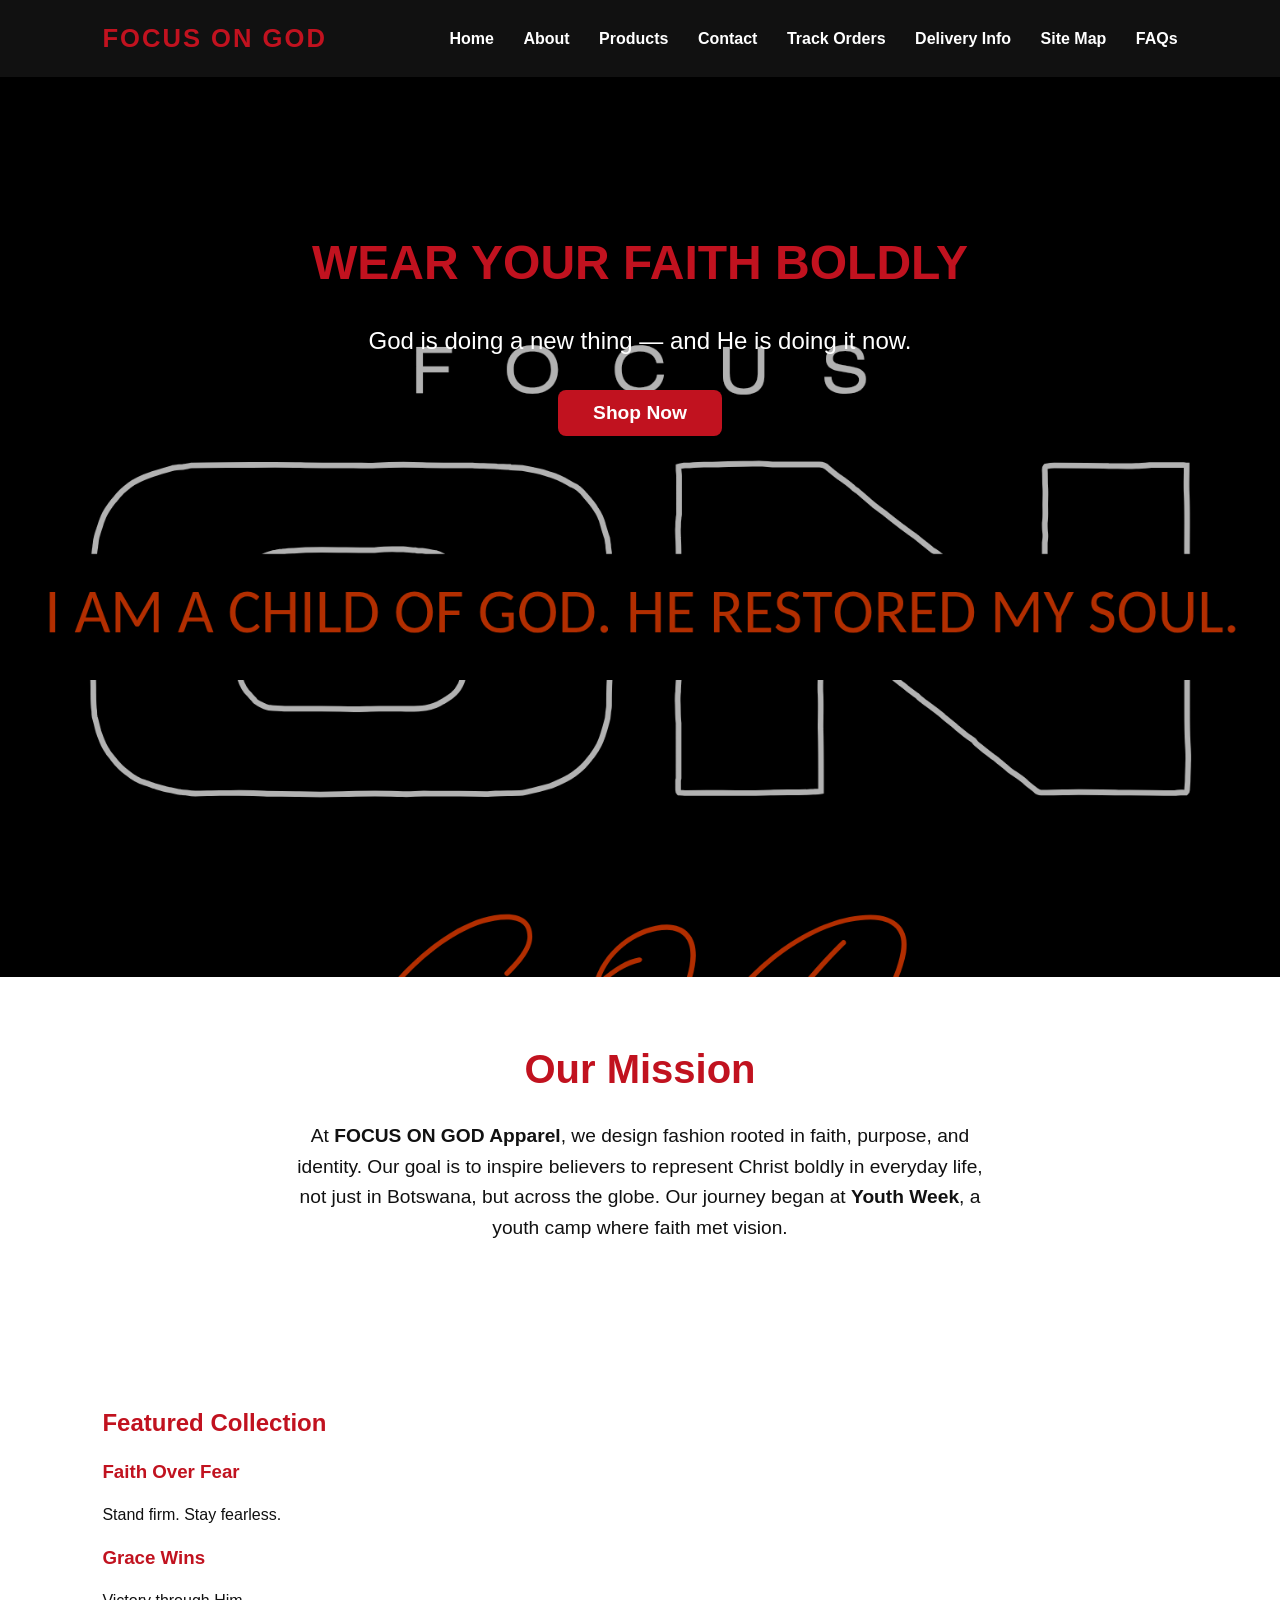
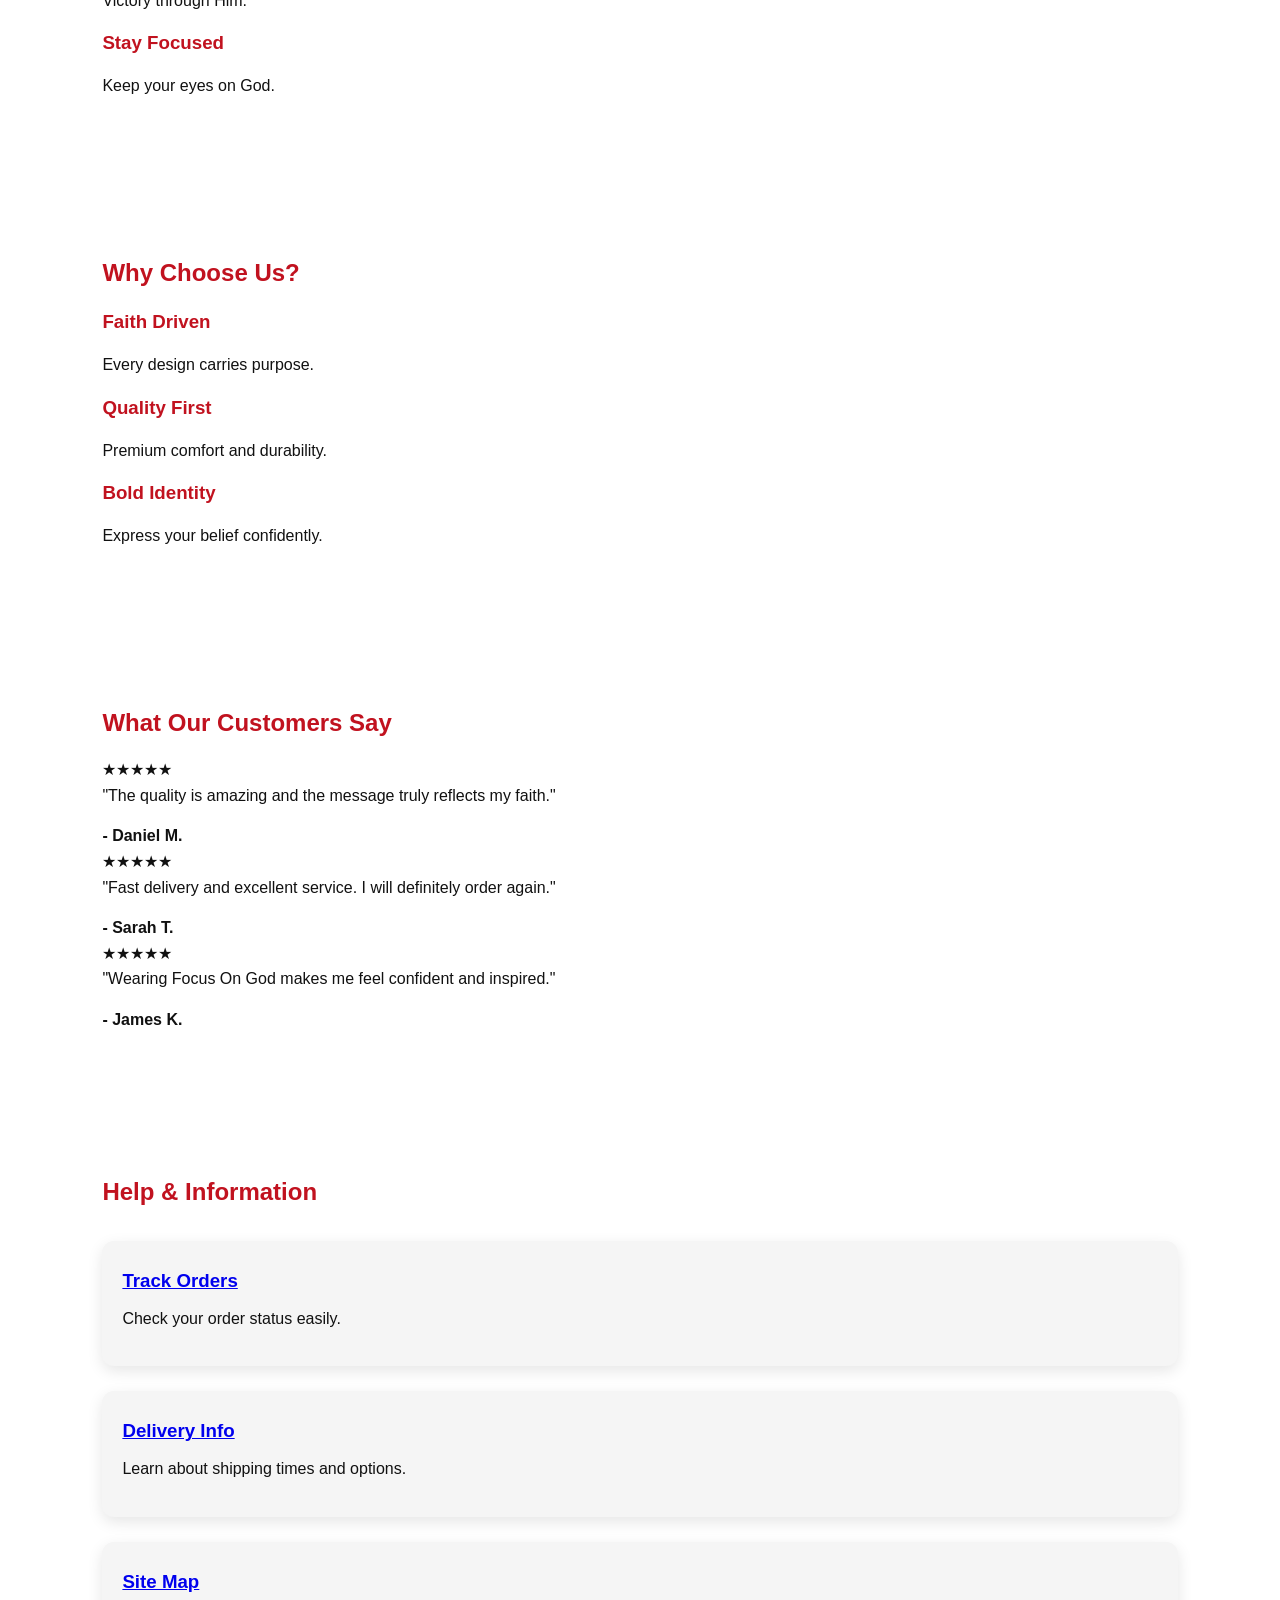
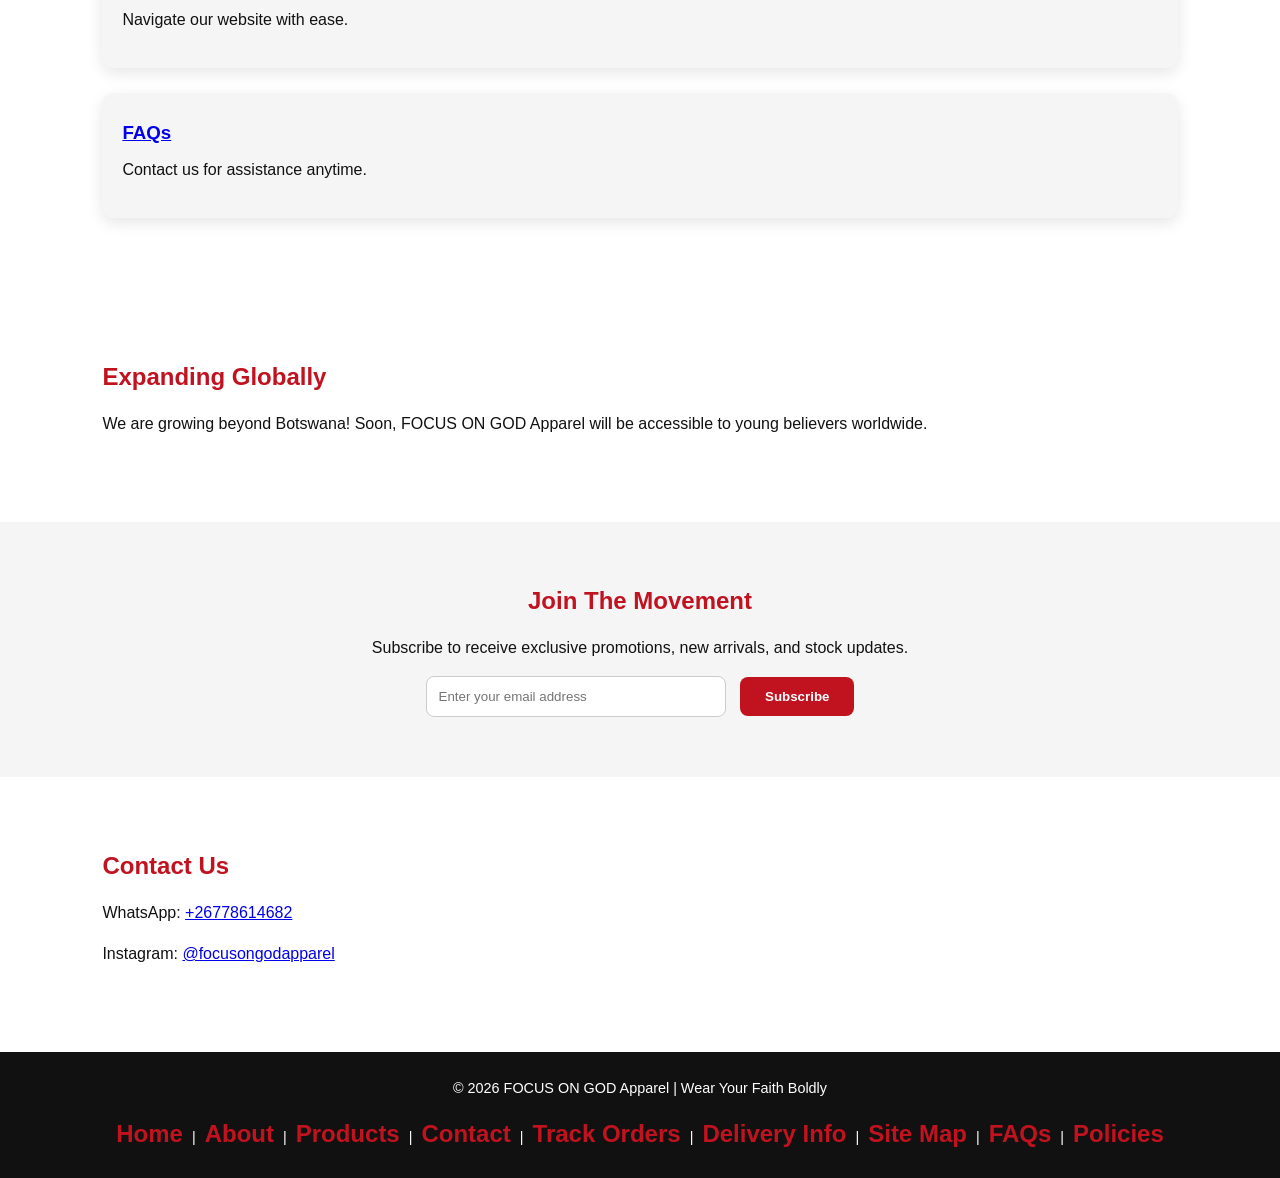
==== index.html @ 9bb6617e "Update index.html" ====
<!DOCTYPE html>
<html lang="en">
<head>
    <meta charset="UTF-8">
    <title>FOCUS ON GOD Apparel</title>
    <meta name="viewport" content="width=device-width, initial-scale=1.0">

    <!-- Google Font -->
    <link href="https://fonts.googleapis.com/css2?family=Poppins:wght@300;400;600;800&display=swap" rel="stylesheet">

    <!-- Link to your external CSS -->
    <link rel="stylesheet" href="style.css">
</head>

<body>

<!-- NAVIGATION -->
<nav class="navbar">
    <div class="nav-container">
        <a href="#hero" class="nav-logo">FOCUS ON GOD</a>
        <div class="nav-links">
            <a href="#hero">Home</a>
            <a href="#about">About</a>
            <a href="products.html">Products</a>
            <a href="#contact">Contact</a>
            <a href="track-orders.html">Track Orders</a>
            <a href="delivery-info.html">Delivery Info</a>
            <a href="site-map.html">Site Map</a>
            <a href="faqs.html">FAQs</a>
        </div>
    </div>
</nav>

<!-- HERO -->
<section id="hero" class="hero">
    <div class="hero-content">
        <h1>WEAR YOUR FAITH BOLDLY</h1>
        <p>God is doing a new thing — and He is doing it now.</p>
        <button class="hero-btn" onclick="document.getElementById('featured').scrollIntoView({behavior:'smooth'})">
            Shop Now
        </button>
    </div>
</section>

<!-- ABOUT / MISSION -->
<section id="about" class="mission">
    <h2>Our Mission</h2>
    <p>
        At <strong>FOCUS ON GOD Apparel</strong>, we design fashion rooted in faith, purpose, and identity. 
        Our goal is to inspire believers to represent Christ boldly in everyday life, not just in Botswana, 
        but across the globe. Our journey began at <strong>Youth Week</strong>, a youth camp where faith met vision.
    </p>
</section>

<!-- FEATURED COLLECTION -->
<section id="featured" class="featured">
    <h2>Featured Collection</h2>
    <div class="featured-container">
        <div class="featured-card">
            <h3>Faith Over Fear</h3>
            <p>Stand firm. Stay fearless.</p>
        </div>
        <div class="featured-card">
            <h3>Grace Wins</h3>
            <p>Victory through Him.</p>
        </div>
        <div class="featured-card">
            <h3>Stay Focused</h3>
            <p>Keep your eyes on God.</p>
        </div>
    </div>
</section>

<!-- WHY CHOOSE US -->
<section class="why">
    <h2>Why Choose Us?</h2>
    <div class="why-container">
        <div class="why-card">
            <h3>Faith Driven</h3>
            <p>Every design carries purpose.</p>
        </div>
        <div class="why-card">
            <h3>Quality First</h3>
            <p>Premium comfort and durability.</p>
        </div>
        <div class="why-card">
            <h3>Bold Identity</h3>
            <p>Express your belief confidently.</p>
        </div>
    </div>
</section>

<!-- CUSTOMER REVIEWS -->
<section class="reviews">
    <h2>What Our Customers Say</h2>

    <div class="reviews-container">
        <div class="review-card">
            <div class="stars">★★★★★</div>
            <p>"The quality is amazing and the message truly reflects my faith."</p>
            <h4>- Daniel M.</h4>
        </div>

        <div class="review-card">
            <div class="stars">★★★★★</div>
            <p>"Fast delivery and excellent service. I will definitely order again."</p>
            <h4>- Sarah T.</h4>
        </div>

        <div class="review-card">
            <div class="stars">★★★★★</div>
            <p>"Wearing Focus On God makes me feel confident and inspired."</p>
            <h4>- James K.</h4>
        </div>
    </div>
</section>

<!-- HELP & INFORMATION -->
<section id="help" class="help-info">
    <h2>Help & Information</h2>
    <div class="help-container">
        <div class="help-card">
            <h3><a href="track-orders.html">Track Orders</a></h3>
            <p>Check your order status easily.</p>
        </div>
        <div class="help-card">
            <h3><a href="delivery-info.html">Delivery Info</a></h3>
            <p>Learn about shipping times and options.</p>
        </div>
        <div class="help-card">
            <h3><a href="site-map.html">Site Map</a></h3>
            <p>Navigate our website with ease.</p>
        </div>
        <div class="help-card">
            <h3><a href="faqs.html">FAQs</a></h3>
            <p>Contact us for assistance anytime.</p>
        </div>
    </div>
</section>

<!-- OTHER COUNTRIES -->
<section id="other-countries" class="other-countries">
    <h2>Expanding Globally</h2>
    <p>
        We are growing beyond Botswana! Soon, FOCUS ON GOD Apparel will be accessible to young believers worldwide.
    </p>
</section>

<!-- NEWSLETTER -->
<section class="newsletter">
    <h2>Join The Movement</h2>
    <p>Subscribe to receive exclusive promotions, new arrivals, and stock updates.</p>
    
    <form class="newsletter-form">
        <input type="email" placeholder="Enter your email address" required>
        <button type="submit">Subscribe</button>
    </form>
</section>

<!-- CONTACT -->
<section id="contact" class="contact">
    <h2>Contact Us</h2>
    <p>
        WhatsApp:
        <a href="https://wa.me/26778614682" target="_blank">
            +26778614682
        </a>
    </p>

    <p>
        Instagram:
        <a href="https://www.instagram.com/focusongodapparel" target="_blank">
            @focusongodapparel
        </a>
    </p>
</section>

<!-- FOOTER -->
<footer class="footer">
    <p>© 2026 FOCUS ON GOD Apparel | Wear Your Faith Boldly</p>
    <div class="footer-links">
        <a href="#hero">Home</a> |
        <a href="#about">About</a> |
        <a href="products.html">Products</a> |
        <a href="#contact">Contact</a> |
        <a href="track-orders.html">Track Orders</a> |
        <a href="delivery-info.html">Delivery Info</a> |
        <a href="site-map.html">Site Map</a> |
        <a href="faqs.html">FAQs</a> |
        <a href="policies.html">Policies</a>
    </div>
</footer>

</body>
</html>
---- style.css ----
/* =========================
   Root / Brand Colors
========================= */
:root {
    --primary-red: #c1121f;
    --primary-black: #111111;
    --primary-white: #ffffff;
    --light-gray: #f5f5f5;
}

/* =========================
   General Styles
========================= */
* {
    margin: 0;
    padding: 0;
    box-sizing: border-box;
    font-family: 'Arial', sans-serif;
}

html {
    scroll-behavior: smooth;
}

body {
    background-color: var(--primary-white);
    color: var(--primary-black);
    line-height: 1.6;
}

section {
    padding: 70px 8%;
}

h1, h2, h3 {
    color: var(--primary-red);
    margin-bottom: 15px;
}

p {
    margin-bottom: 15px;
}

/* =========================
   Navbar
========================= */
.navbar {
    position: sticky;
    top: 0;
    width: 100%;
    background-color: var(--primary-black);
    padding: 18px 8%;
    z-index: 100;
    box-shadow: 0 3px 10px rgba(0,0,0,0.2);
}

.nav-container {
    display: flex;
    justify-content: space-between;
    align-items: center;
    max-width: 1200px;
    margin: 0 auto;
}

.nav-logo {
    font-size: 1.6rem;
    font-weight: bold;
    color: var(--primary-red);
    text-decoration: none;
    letter-spacing: 2px;
}

.nav-links a {
    color: var(--primary-white);
    font-weight: bold;
    margin-left: 25px;
    text-decoration: none;
    transition: 0.3s ease;
}

.nav-links a:hover {
    color: var(--primary-red);
}

/* =========================
   Hero Section
========================= */
.hero {
    position: relative;
    height: 100vh;
    background-image: url("focusongod-logo.png");
    background-size: cover;
    background-position: center;
    background-repeat: no-repeat;
    display: flex;
    justify-content: center;
    align-items: flex-start;
    text-align: center;
    color: var(--primary-white);
    padding-top: 10%;
    overflow: hidden;
}

.hero::after {
    content: "";
    position: absolute;
    inset: 0;
    background: rgba(0,0,0,0.3);
}

.hero-content {
    position: relative;
    z-index: 1;
    max-width: 800px;
    padding: 20px;
}

.hero h1 {
    font-size: 3rem;
    margin-bottom: 20px;
    font-weight: bold;
}

.hero p {
    font-size: 1.5rem;
    margin-bottom: 30px;
}

.hero-btn {
    font-size: 1.2rem;
    padding: 12px 35px;
    background-color: var(--primary-red);
    color: var(--primary-white);
    font-weight: bold;
    border: none;
    border-radius: 8px;
    cursor: pointer;
    transition: all 0.3s ease;
}

.hero-btn:hover {
    background-color: var(--primary-black);
    color: var(--primary-white);
    box-shadow: 0 8px 20px rgba(0,0,0,0.3);
    transform: translateY(-3px);
}

/* =========================
   Page Headers
========================= */
.page-header {
    background-color: var(--primary-white);
    text-align: center;
    padding: 80px 20px 40px 20px;
    border-bottom: 1px solid #eee;
    position: relative;
}

.page-header h1 {
    font-size: 2.8rem;
    font-weight: bold;
}

.page-header p {
    font-size: 1.2rem;
    color: var(--primary-black);
    max-width: 800px;
    margin: 0 auto;
    line-height: 1.6;
}

.page-header::after {
    content: "Premium Christian Brand";
    display: inline-block;
    margin-top: 10px;
    font-size: 0.9rem;
    font-weight: bold;
    color: var(--primary-red);
    letter-spacing: 1px;
}

/* =========================
   Mission / About
========================= */
.mission {
    background-color: var(--primary-white);
    padding: 60px 20px;
    text-align: center;
}

.mission h2 {
    font-size: 2.5rem;
    margin-bottom: 20px;
    font-weight: bold;
}

.mission p {
    font-size: 1.2rem;
    max-width: 700px;
    margin: 0 auto 30px auto;
    line-height: 1.6;
}

/* =========================
   Founder Section
========================= */
.founder-section {
    background-color: var(--primary-white);
    padding: 60px 20px;
    text-align: center;
    border-top: 1px solid #eee;
    border-bottom: 1px solid #eee;
}

.founder-section h2 {
    font-size: 2.5rem;
    margin-bottom: 20px;
    font-weight: bold;
}

.founder-section p {
    font-size: 1.2rem;
    max-width: 800px;
    margin: 0 auto 20px auto;
    line-height: 1.6;
}

.founder-section .highlight {
    font-weight: bold;
    color: var(--primary-red);
}

/* =========================
   Carousel / Products
========================= */
.carousel-container {
    position: relative;
    overflow: hidden;
    max-width: 100%;
    margin: 40px auto;
}

.carousel-track {
    display: flex;
    transition: transform 0.5s ease-in-out;
    scroll-snap-type: x mandatory;
}

.carousel-item {
    flex: 0 0 100%;
    display: flex;
    flex-direction: column;
    align-items: center;
    justify-content: center;
    padding: 20px;
    scroll-snap-align: center;
    box-sizing: border-box;
}

.carousel-item img {
    width: 60%;
    border-radius: 12px;
    margin-bottom: 15px;
}

.carousel-item h3 {
    font-weight: bold;
    font-size: 1.5rem;
    margin-bottom: 10px;
    text-align: center;
}

.carousel-item p {
    font-size: 1rem;
    text-align: center;
    margin-bottom: 10px;
}

.carousel-item .price {
    display: inline-block;
    background-color: var(--primary-red);
    color: var(--primary-white);
    padding: 8px 16px;
    font-weight: bold;
    border-radius: 5px;
    margin-bottom: 10px;
}

.carousel-item .buy-btn {
    display: inline-block;
    background-color: var(--primary-red);
    color: var(--primary-white);
    font-weight: bold;
    padding: 10px 25px;
    border-radius: 8px;
    margin-top: 10px;
    cursor: pointer;
    transition: all 0.3s ease;
}

.carousel-item .buy-btn:hover {
    background-color: var(--primary-black);
    box-shadow: 0 8px 20px rgba(0,0,0,0.3);
    transform: translateY(-3px);
}

.carousel-btn {
    position: absolute;
    top: 50%;
    transform: translateY(-50%);
    background-color: var(--primary-red);
    border: none;
    color: var(--primary-white);
    font-size: 2rem;
    padding: 10px 15px;
    border-radius: 50%;
    cursor: pointer;
    z-index: 10;
    transition: all 0.3s ease;
}

.carousel-btn:hover {
    background-color: var(--primary-black);
}

.carousel-btn.prev {
    left: 10px;
}

.carousel-btn.next {
    right: 10px;
}

/* =========================
   Contact / Help Pages
========================= */
.track-order-section,
.help-info-section,
.delivery-info-section,
.sitemap-section,
.faq-section {
    text-align: center;
    padding: 60px 20px;
    max-width: 800px;
    margin: 0 auto;
}

.track-order-form,
.help-form {
    max-width: 400px;
    margin: 30px auto;
    display: flex;
    flex-direction: column;
    gap: 15px;
}

.track-order-form input,
.help-form input,
.help-form textarea {
    width: 100%;
    padding: 12px;
    border-radius: 8px;
    border: 1px solid #ccc;
    font-size: 1rem;
}

.track-order-form button,
.help-form button {
    width: 100%;
    padding: 12px;
    border: none;
    border-radius: 8px;
    background-color: var(--primary-red);
    color: var(--primary-white);
    font-weight: bold;
    cursor: pointer;
    font-size: 1rem;
    transition: all 0.3s ease;
}

.track-order-form button:hover,
.help-form button:hover {
    background-color: var(--primary-black);
}

/* Help / FAQ Cards */
.help-container,
.delivery-container,
.sitemap-container,
.faq-container {
    display: flex;
    flex-direction: column;
    gap: 25px;
    margin-top: 30px;
}

.help-card,
.delivery-card,
.sitemap-card,
.faq-card {
    background-color: var(--light-gray);
    padding: 25px 20px;
    border-radius: 12px;
    box-shadow: 0 5px 15px rgba(0,0,0,0.1);
}

.help-card h3,
.delivery-card h3,
.sitemap-card h3,
.faq-card h3 {
    margin-bottom: 10px;
}

.help-card p,
.delivery-card p,
.sitemap-card p,
.faq-card p {
    margin-bottom: 10px;
    text-align: left;
}

/* =========================
   Newsletter / Footer
========================= */
.newsletter {
    text-align: center;
    padding: 60px 20px;
    background-color: var(--light-gray);
}

.newsletter input {
    padding: 12px;
    width: 300px;
    max-width: 90%;
    margin-right: 10px;
    border-radius: 8px;
    border: 1px solid #ccc;
}

.newsletter button {
    padding: 12px 25px;
    background-color: var(--primary-red);
    color: var(--primary-white);
    border: none;
    border-radius: 8px;
    font-weight: bold;
    cursor: pointer;
    transition: 0.3s ease;
}

.newsletter button:hover {
    background-color: var(--primary-black);
}

footer {
    background-color: var(--primary-black);
    color: var(--primary-white);
    padding: 25px 20px;
    text-align: center;
    font-size: 0.9rem;
}

footer a {
    color: var(--primary-red);
    font-weight: bold;
    text-decoration: none;
    margin: 0 5px;
    font-size: 1.5rem;
    display: inline-block;
    transition: color 0.3s;
}

footer a:hover {
    color: var(--primary-white);
}

/* =========================
   Responsive
========================= */
@media (max-width: 768px) {
    .hero h1 { font-size: 2rem; }
    .hero p { font-size: 1.2rem; }
    .hero-btn { font-size: 1rem; padding: 10px 25px; }
    
    .nav-container { flex-direction: column; }
    .nav-links a { margin: 10px 0 0 0; }

    .carousel-item img { width: 80%; }
    .contact-cards { flex-direction: column; align-items: center; }
}

@media (max-width: 480px) {
    .hero h1 { font-size: 1.5rem; }
    .hero p { font-size: 1rem; }
    .page-header h1 { font-size: 1.8rem; }
    .page-header p { font-size: 1rem; }
    .carousel-item img { width: 90%; }
    .carousel-item h3 { font-size: 1.2rem; }
   }
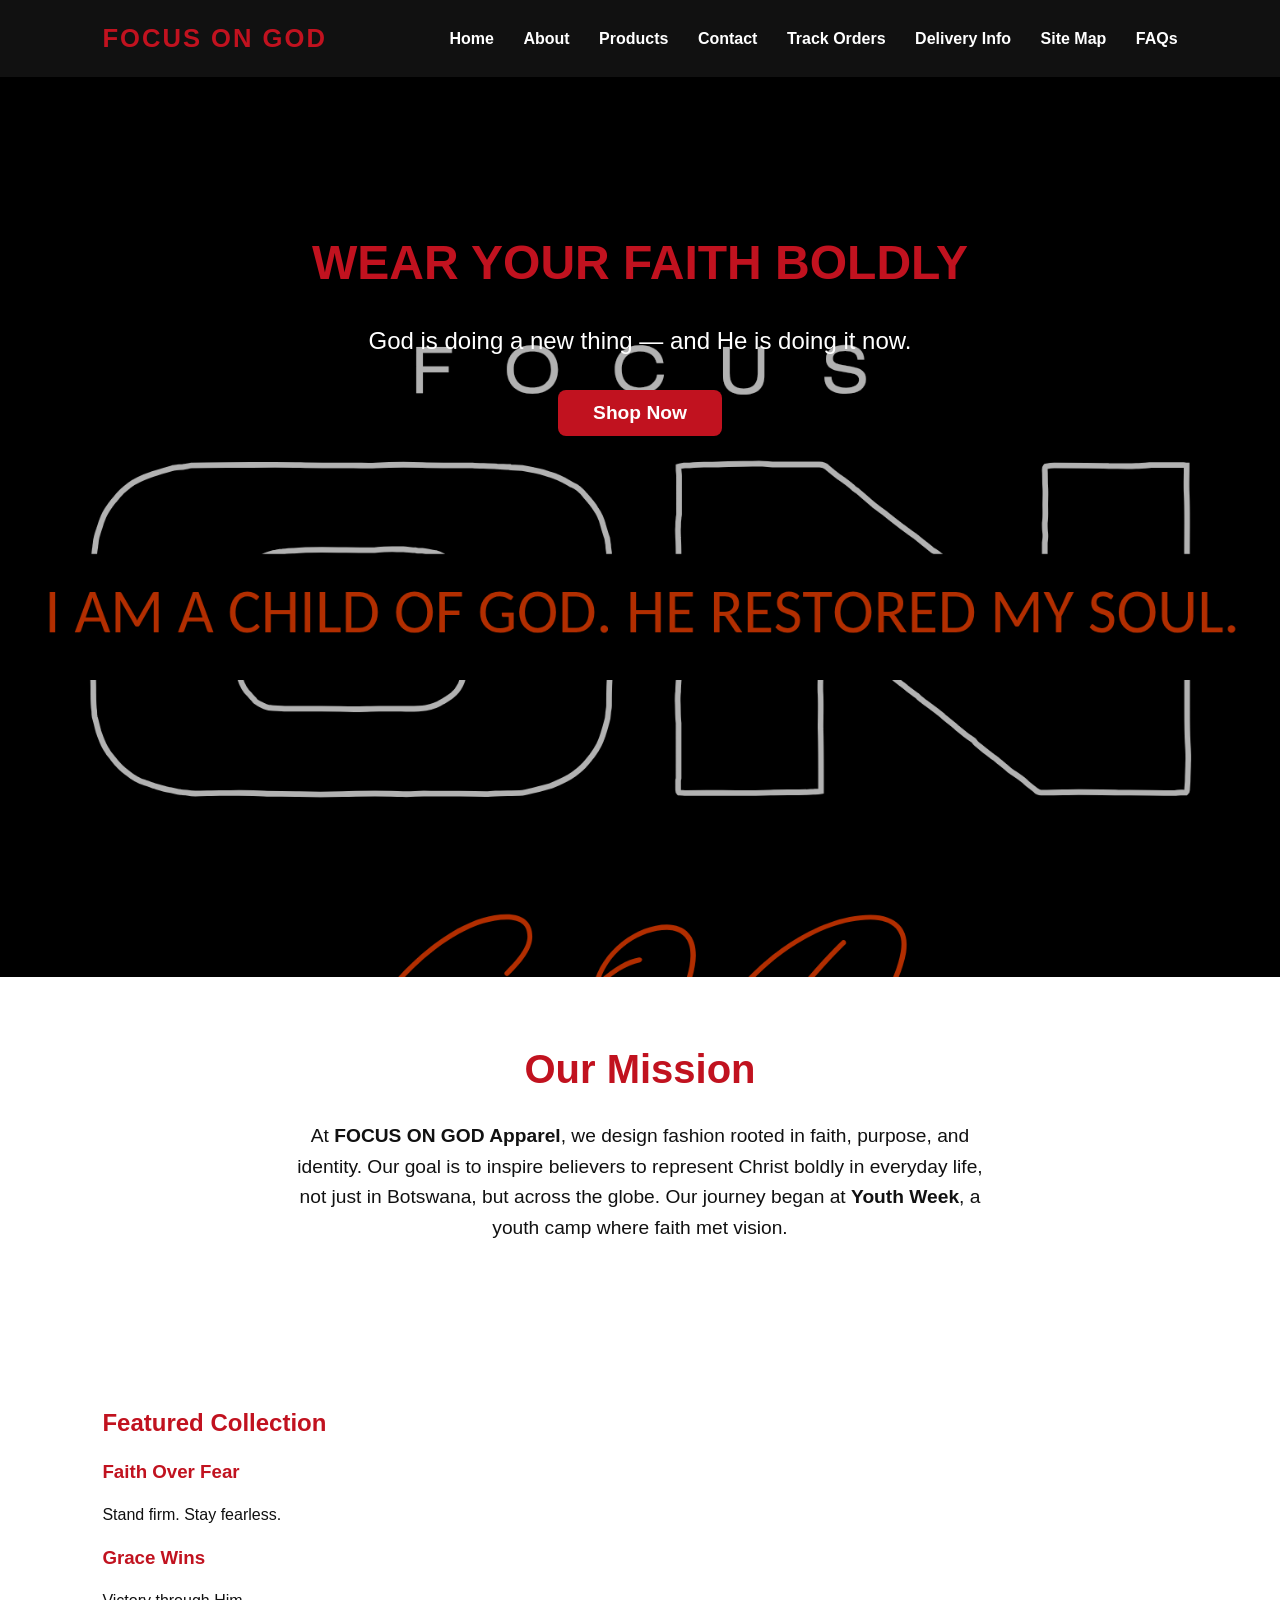
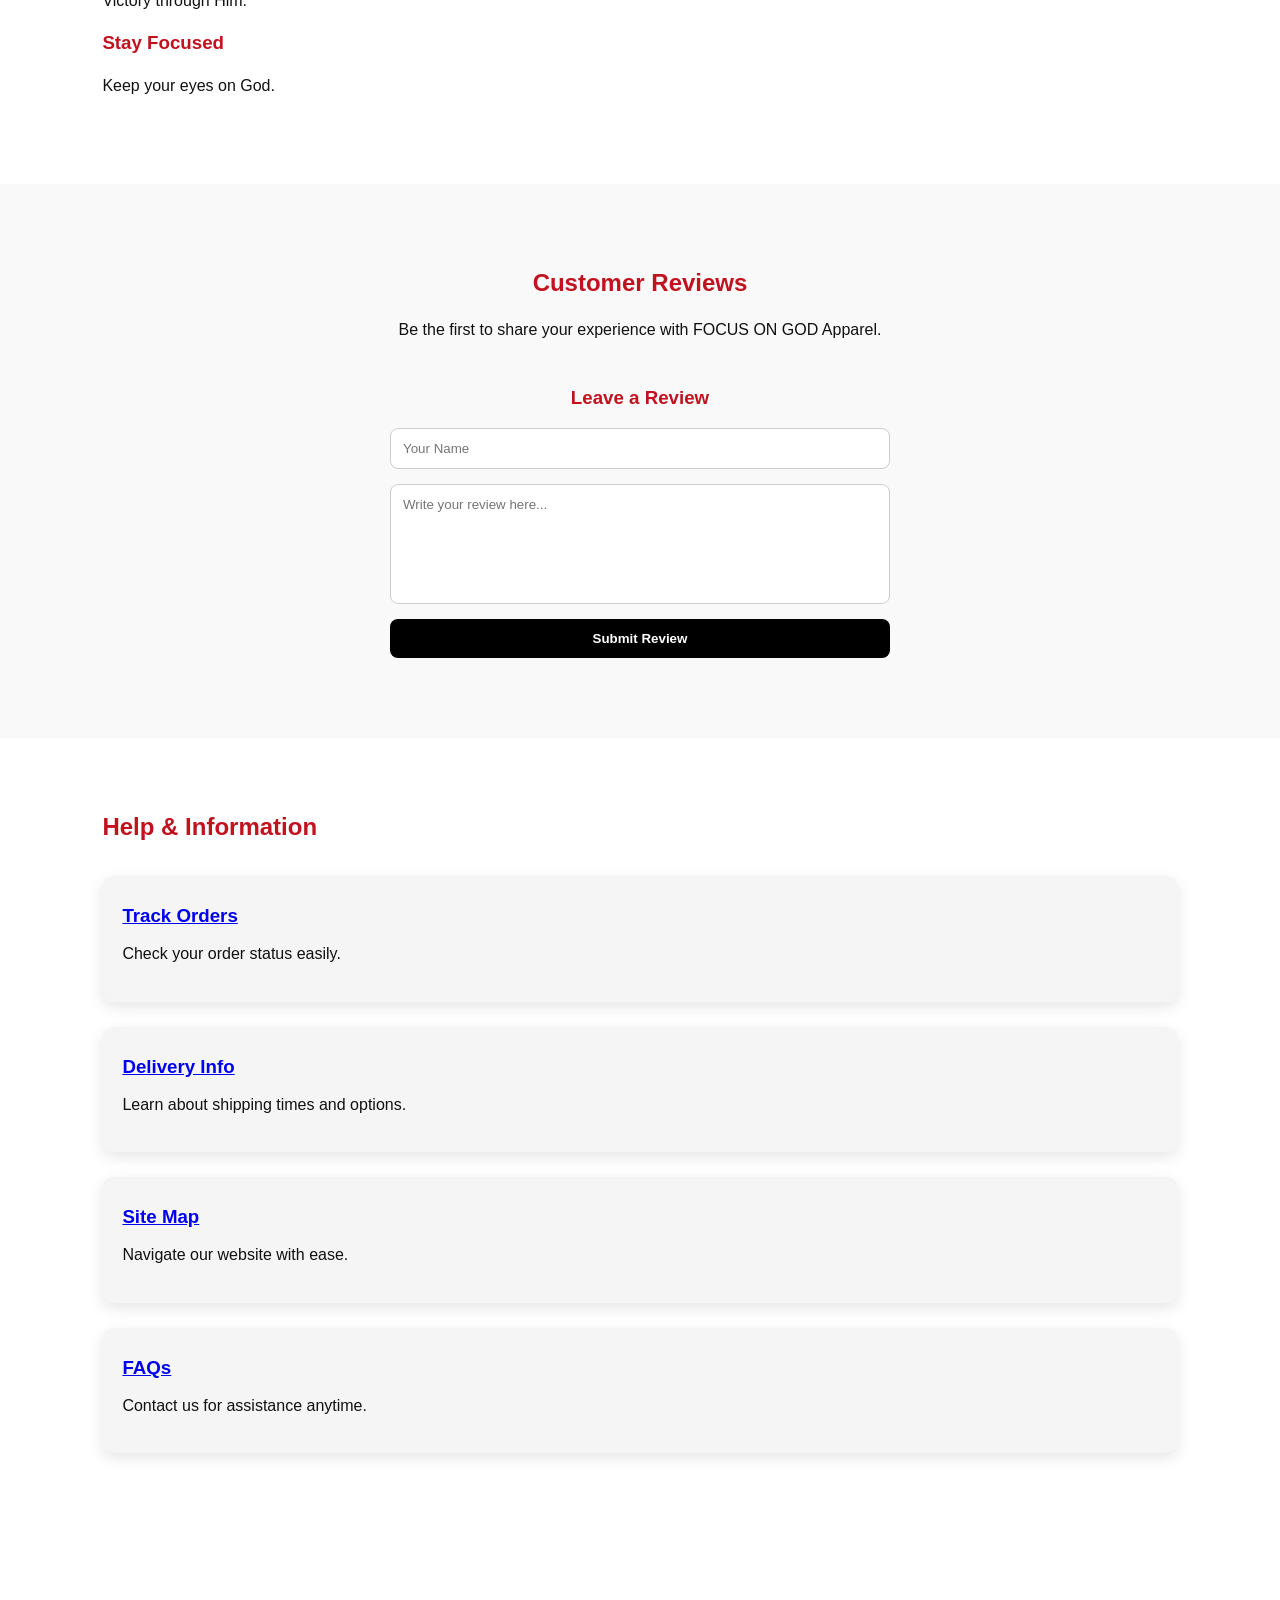
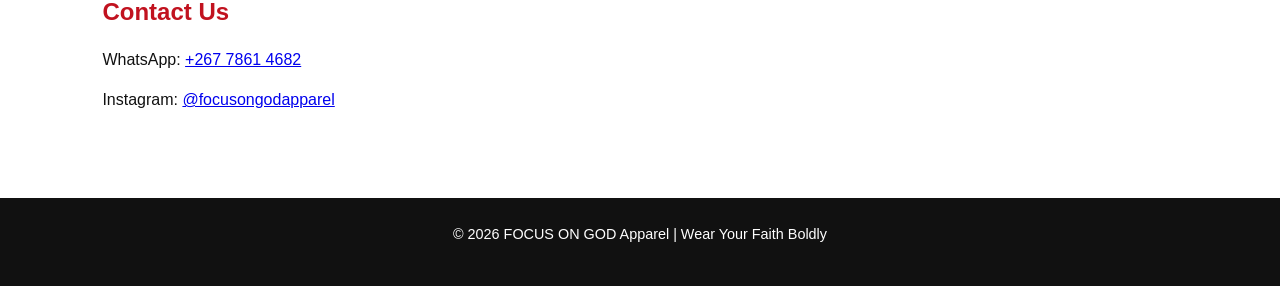
==== commit b3b677f1: "Update index.html" ====
--- a/index.html
+++ b/index.html
@@ -10,6 +10,54 @@
 
     <!-- Link to your external CSS -->
     <link rel="stylesheet" href="style.css">
+
+    <style>
+        /* REVIEWS SECTION */
+        .reviews {
+            padding: 80px 20px;
+            text-align: center;
+            background-color: #f9f9f9;
+        }
+
+        .review-form-container {
+            margin-top: 40px;
+        }
+
+        .review-form {
+            max-width: 500px;
+            margin: 0 auto;
+            display: flex;
+            flex-direction: column;
+            gap: 15px;
+        }
+
+        .review-form input,
+        .review-form textarea {
+            padding: 12px;
+            border-radius: 8px;
+            border: 1px solid #ccc;
+            font-family: inherit;
+        }
+
+        .review-form textarea {
+            min-height: 120px;
+            resize: none;
+        }
+
+        .review-form button {
+            padding: 12px;
+            border: none;
+            background: black;
+            color: white;
+            border-radius: 8px;
+            cursor: pointer;
+            font-weight: bold;
+        }
+
+        .review-form button:hover {
+            opacity: 0.85;
+        }
+    </style>
 </head>
 
 <body>
@@ -42,7 +90,7 @@
     </div>
 </section>
 
-<!-- ABOUT / MISSION -->
+<!-- ABOUT -->
 <section id="about" class="mission">
     <h2>Our Mission</h2>
     <p>
@@ -52,7 +100,7 @@
     </p>
 </section>
 
-<!-- FEATURED COLLECTION -->
+<!-- FEATURED -->
 <section id="featured" class="featured">
     <h2>Featured Collection</h2>
     <div class="featured-container">
@@ -71,47 +119,27 @@
     </div>
 </section>
 
-<!-- WHY CHOOSE US -->
-<section class="why">
-    <h2>Why Choose Us?</h2>
-    <div class="why-container">
-        <div class="why-card">
-            <h3>Faith Driven</h3>
-            <p>Every design carries purpose.</p>
-        </div>
-        <div class="why-card">
-            <h3>Quality First</h3>
-            <p>Premium comfort and durability.</p>
-        </div>
-        <div class="why-card">
-            <h3>Bold Identity</h3>
-            <p>Express your belief confidently.</p>
-        </div>
-    </div>
-</section>
+<!-- REVIEWS -->
+<section class="reviews">
+    <h2>Customer Reviews</h2>
+    <p style="margin-bottom:40px;">
+        Be the first to share your experience with FOCUS ON GOD Apparel.
+    </p>
 
-<!-- CUSTOMER REVIEWS -->
-<section class="reviews">
-    <h2>What Our Customers Say</h2>
+    <div class="review-form-container">
+        <h3>Leave a Review</h3>
 
-    <div class="reviews-container">
-        <div class="review-card">
-            <div class="stars">★★★★★</div>
-            <p>"The quality is amazing and the message truly reflects my faith."</p>
-            <h4>- Daniel M.</h4>
-        </div>
+        <form action="https://formsubmit.co/waronadedede944@gmail.com" method="POST" class="review-form">
+            
+            <input type="text" name="name" placeholder="Your Name" required>
+            
+            <textarea name="review" placeholder="Write your review here..." required></textarea>
 
-        <div class="review-card">
-            <div class="stars">★★★★★</div>
-            <p>"Fast delivery and excellent service. I will definitely order again."</p>
-            <h4>- Sarah T.</h4>
-        </div>
+            <input type="hidden" name="_subject" value="New Website Review Submission">
+            <input type="hidden" name="_captcha" value="false">
 
-        <div class="review-card">
-            <div class="stars">★★★★★</div>
-            <p>"Wearing Focus On God makes me feel confident and inspired."</p>
-            <h4>- James K.</h4>
-        </div>
+            <button type="submit">Submit Review</button>
+        </form>
     </div>
 </section>
 
@@ -138,32 +166,13 @@
     </div>
 </section>
 
-<!-- OTHER COUNTRIES -->
-<section id="other-countries" class="other-countries">
-    <h2>Expanding Globally</h2>
-    <p>
-        We are growing beyond Botswana! Soon, FOCUS ON GOD Apparel will be accessible to young believers worldwide.
-    </p>
-</section>
-
-<!-- NEWSLETTER -->
-<section class="newsletter">
-    <h2>Join The Movement</h2>
-    <p>Subscribe to receive exclusive promotions, new arrivals, and stock updates.</p>
-    
-    <form class="newsletter-form">
-        <input type="email" placeholder="Enter your email address" required>
-        <button type="submit">Subscribe</button>
-    </form>
-</section>
-
 <!-- CONTACT -->
 <section id="contact" class="contact">
     <h2>Contact Us</h2>
     <p>
         WhatsApp:
         <a href="https://wa.me/26778614682" target="_blank">
-            +26778614682
+            +267 7861 4682
         </a>
     </p>
 
@@ -178,19 +187,7 @@
 <!-- FOOTER -->
 <footer class="footer">
     <p>© 2026 FOCUS ON GOD Apparel | Wear Your Faith Boldly</p>
-    <div class="footer-links">
-        <a href="#hero">Home</a> |
-        <a href="#about">About</a> |
-        <a href="products.html">Products</a> |
-        <a href="#contact">Contact</a> |
-        <a href="track-orders.html">Track Orders</a> |
-        <a href="delivery-info.html">Delivery Info</a> |
-        <a href="site-map.html">Site Map</a> |
-        <a href="faqs.html">FAQs</a> |
-        <a href="policies.html">Policies</a>
-    </div>
 </footer>
 
 </body>
 </html>
-
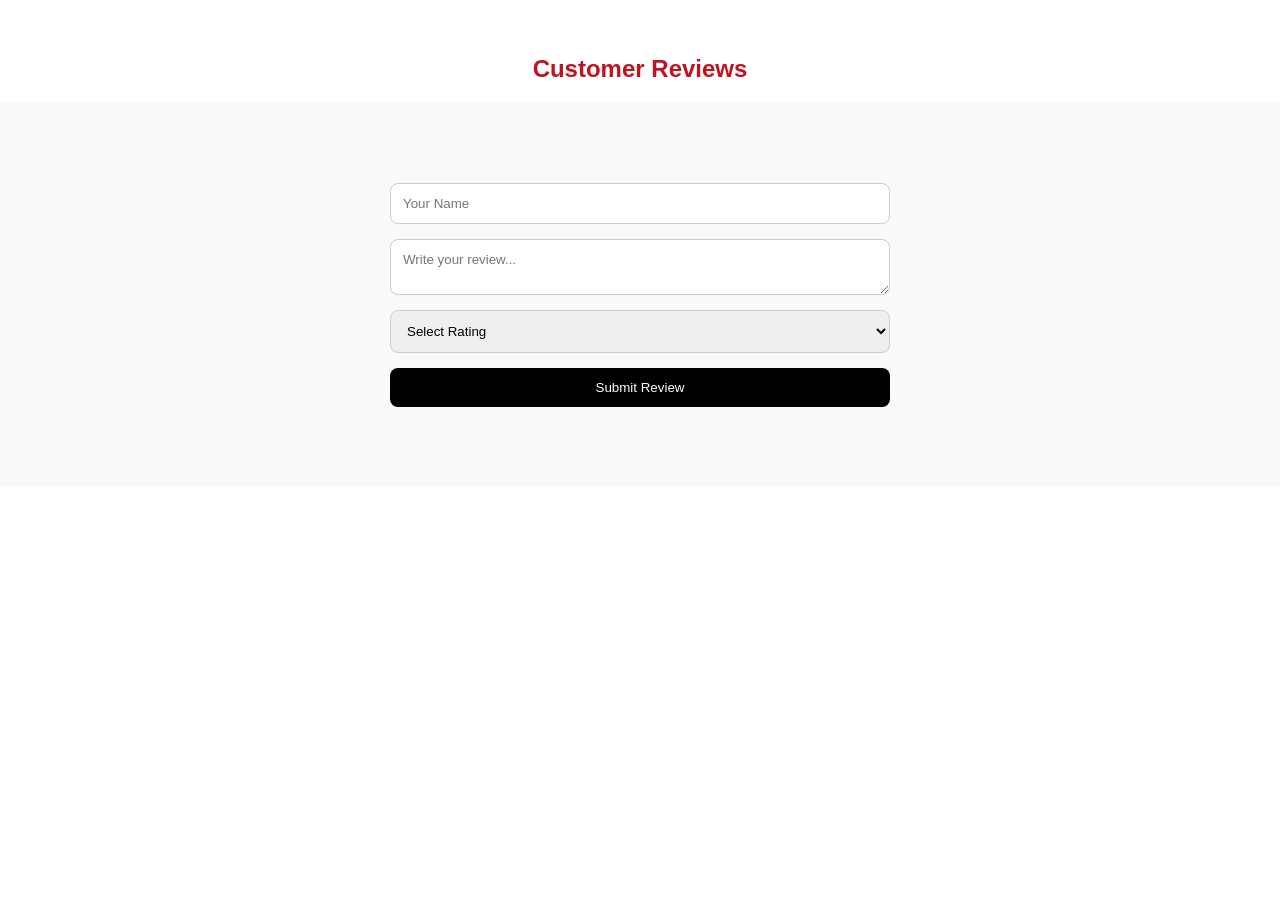
==== commit 9c429107: "Update index.html" ====
--- a/index.html
+++ b/index.html
@@ -1,193 +1,109 @@
 <!DOCTYPE html>
 <html lang="en">
 <head>
-    <meta charset="UTF-8">
-    <title>FOCUS ON GOD Apparel</title>
-    <meta name="viewport" content="width=device-width, initial-scale=1.0">
+<meta charset="UTF-8">
+<meta name="viewport" content="width=device-width, initial-scale=1.0">
+<title>FOCUS ON GOD Apparel - Reviews</title>
+<link rel="stylesheet" href="style.css">
 
-    <!-- Google Font -->
-    <link href="https://fonts.googleapis.com/css2?family=Poppins:wght@300;400;600;800&display=swap" rel="stylesheet">
+<style>
+.reviews-section {
+    padding: 80px 20px;
+    text-align: center;
+    background: #f9f9f9;
+}
 
-    <!-- Link to your external CSS -->
-    <link rel="stylesheet" href="style.css">
+.review-form {
+    max-width: 500px;
+    margin: auto;
+    display: flex;
+    flex-direction: column;
+    gap: 15px;
+}
 
-    <style>
-        /* REVIEWS SECTION */
-        .reviews {
-            padding: 80px 20px;
-            text-align: center;
-            background-color: #f9f9f9;
-        }
+.review-form input,
+.review-form textarea,
+.review-form select {
+    padding: 12px;
+    border-radius: 8px;
+    border: 1px solid #ccc;
+}
 
-        .review-form-container {
-            margin-top: 40px;
-        }
+.review-form button {
+    padding: 12px;
+    background: black;
+    color: white;
+    border: none;
+    border-radius: 8px;
+    cursor: pointer;
+}
 
-        .review-form {
-            max-width: 500px;
-            margin: 0 auto;
-            display: flex;
-            flex-direction: column;
-            gap: 15px;
-        }
-
-        .review-form input,
-        .review-form textarea {
-            padding: 12px;
-            border-radius: 8px;
-            border: 1px solid #ccc;
-            font-family: inherit;
-        }
-
-        .review-form textarea {
-            min-height: 120px;
-            resize: none;
-        }
-
-        .review-form button {
-            padding: 12px;
-            border: none;
-            background: black;
-            color: white;
-            border-radius: 8px;
-            cursor: pointer;
-            font-weight: bold;
-        }
-
-        .review-form button:hover {
-            opacity: 0.85;
-        }
-    </style>
+.review-card {
+    background: white;
+    padding: 20px;
+    margin: 20px auto;
+    max-width: 500px;
+    border-radius: 10px;
+    box-shadow: 0 5px 15px rgba(0,0,0,0.05);
+    text-align: left;
+}
+.review-card h4 {
+    margin-bottom: 5px;
+}
+.review-card p {
+    margin: 5px 0;
+}
+</style>
 </head>
-
 <body>
 
-<!-- NAVIGATION -->
-<nav class="navbar">
-    <div class="nav-container">
-        <a href="#hero" class="nav-logo">FOCUS ON GOD</a>
-        <div class="nav-links">
-            <a href="#hero">Home</a>
-            <a href="#about">About</a>
-            <a href="products.html">Products</a>
-            <a href="#contact">Contact</a>
-            <a href="track-orders.html">Track Orders</a>
-            <a href="delivery-info.html">Delivery Info</a>
-            <a href="site-map.html">Site Map</a>
-            <a href="faqs.html">FAQs</a>
-        </div>
-    </div>
-</nav>
+<h2 style="text-align:center; margin-top:50px;">Customer Reviews</h2>
 
-<!-- HERO -->
-<section id="hero" class="hero">
-    <div class="hero-content">
-        <h1>WEAR YOUR FAITH BOLDLY</h1>
-        <p>God is doing a new thing — and He is doing it now.</p>
-        <button class="hero-btn" onclick="document.getElementById('featured').scrollIntoView({behavior:'smooth'})">
-            Shop Now
-        </button>
-    </div>
+<section class="reviews-section">
+
+<form class="review-form" id="reviewForm">
+<input type="text" id="name" placeholder="Your Name" required>
+<textarea id="review" placeholder="Write your review..." required></textarea>
+
+<select id="rating" required>
+<option value="">Select Rating</option>
+<option value="5">⭐⭐⭐⭐⭐ (5)</option>
+<option value="4">⭐⭐⭐⭐ (4)</option>
+<option value="3">⭐⭐⭐ (3)</option>
+<option value="2">⭐⭐ (2)</option>
+<option value="1">⭐ (1)</option>
+</select>
+
+<button type="submit">Submit Review</button>
+</form>
+
+<div id="reviewsContainer"></div>
+
 </section>
 
-<!-- ABOUT -->
-<section id="about" class="mission">
-    <h2>Our Mission</h2>
-    <p>
-        At <strong>FOCUS ON GOD Apparel</strong>, we design fashion rooted in faith, purpose, and identity. 
-        Our goal is to inspire believers to represent Christ boldly in everyday life, not just in Botswana, 
-        but across the globe. Our journey began at <strong>Youth Week</strong>, a youth camp where faith met vision.
-    </p>
-</section>
+<script>
+const form = document.getElementById("reviewForm");
+const container = document.getElementById("reviewsContainer");
 
-<!-- FEATURED -->
-<section id="featured" class="featured">
-    <h2>Featured Collection</h2>
-    <div class="featured-container">
-        <div class="featured-card">
-            <h3>Faith Over Fear</h3>
-            <p>Stand firm. Stay fearless.</p>
-        </div>
-        <div class="featured-card">
-            <h3>Grace Wins</h3>
-            <p>Victory through Him.</p>
-        </div>
-        <div class="featured-card">
-            <h3>Stay Focused</h3>
-            <p>Keep your eyes on God.</p>
-        </div>
-    </div>
-</section>
+form.addEventListener("submit", (e) => {
+    e.preventDefault();
 
-<!-- REVIEWS -->
-<section class="reviews">
-    <h2>Customer Reviews</h2>
-    <p style="margin-bottom:40px;">
-        Be the first to share your experience with FOCUS ON GOD Apparel.
-    </p>
+    const name = document.getElementById("name").value;
+    const review = document.getElementById("review").value;
+    const rating = document.getElementById("rating").value;
 
-    <div class="review-form-container">
-        <h3>Leave a Review</h3>
+    const card = document.createElement("div");
+    card.className = "review-card";
+    card.innerHTML = `
+        <h4>${name}</h4>
+        <p>${"⭐".repeat(rating)}</p>
+        <p>${review}</p>
+    `;
+    container.prepend(card);
 
-        <form action="https://formsubmit.co/waronadedede944@gmail.com" method="POST" class="review-form">
-            
-            <input type="text" name="name" placeholder="Your Name" required>
-            
-            <textarea name="review" placeholder="Write your review here..." required></textarea>
-
-            <input type="hidden" name="_subject" value="New Website Review Submission">
-            <input type="hidden" name="_captcha" value="false">
-
-            <button type="submit">Submit Review</button>
-        </form>
-    </div>
-</section>
-
-<!-- HELP & INFORMATION -->
-<section id="help" class="help-info">
-    <h2>Help & Information</h2>
-    <div class="help-container">
-        <div class="help-card">
-            <h3><a href="track-orders.html">Track Orders</a></h3>
-            <p>Check your order status easily.</p>
-        </div>
-        <div class="help-card">
-            <h3><a href="delivery-info.html">Delivery Info</a></h3>
-            <p>Learn about shipping times and options.</p>
-        </div>
-        <div class="help-card">
-            <h3><a href="site-map.html">Site Map</a></h3>
-            <p>Navigate our website with ease.</p>
-        </div>
-        <div class="help-card">
-            <h3><a href="faqs.html">FAQs</a></h3>
-            <p>Contact us for assistance anytime.</p>
-        </div>
-    </div>
-</section>
-
-<!-- CONTACT -->
-<section id="contact" class="contact">
-    <h2>Contact Us</h2>
-    <p>
-        WhatsApp:
-        <a href="https://wa.me/26778614682" target="_blank">
-            +267 7861 4682
-        </a>
-    </p>
-
-    <p>
-        Instagram:
-        <a href="https://www.instagram.com/focusongodapparel" target="_blank">
-            @focusongodapparel
-        </a>
-    </p>
-</section>
-
-<!-- FOOTER -->
-<footer class="footer">
-    <p>© 2026 FOCUS ON GOD Apparel | Wear Your Faith Boldly</p>
-</footer>
+    form.reset();
+});
+</script>
 
 </body>
 </html>
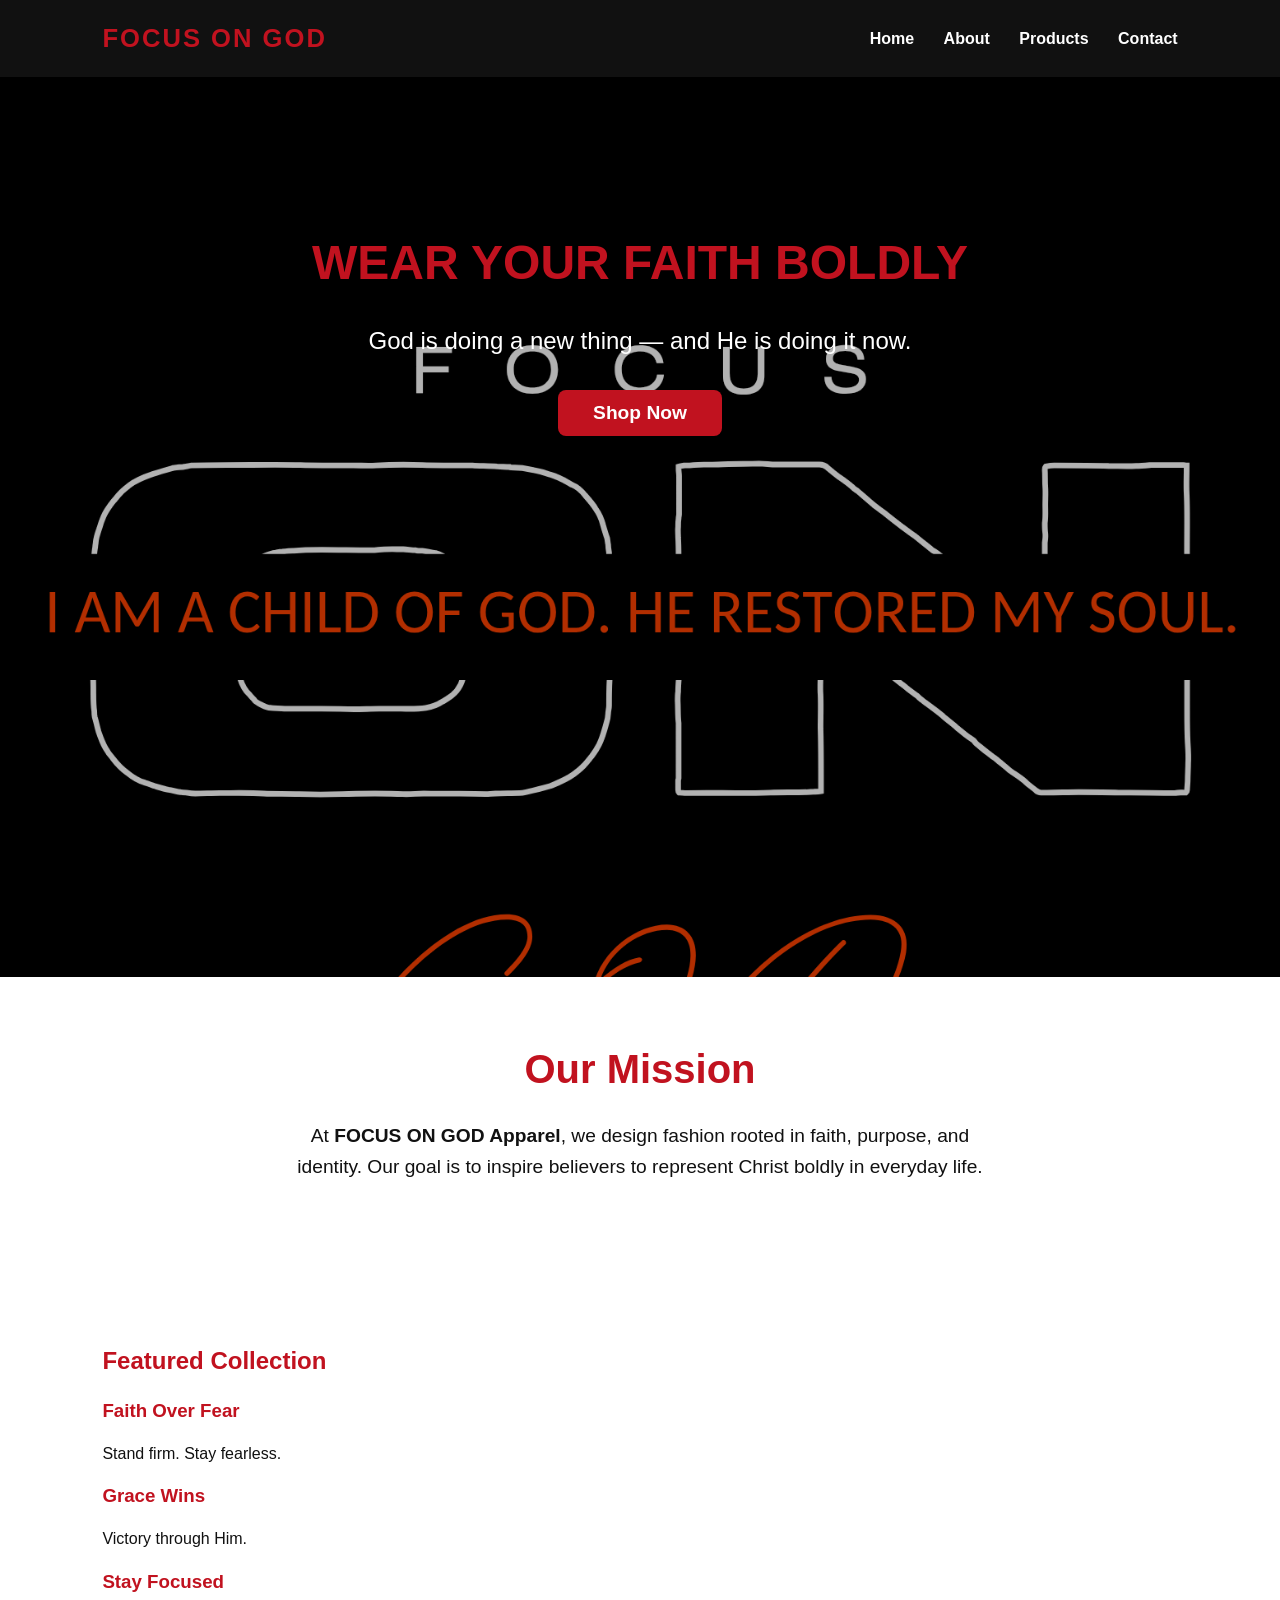
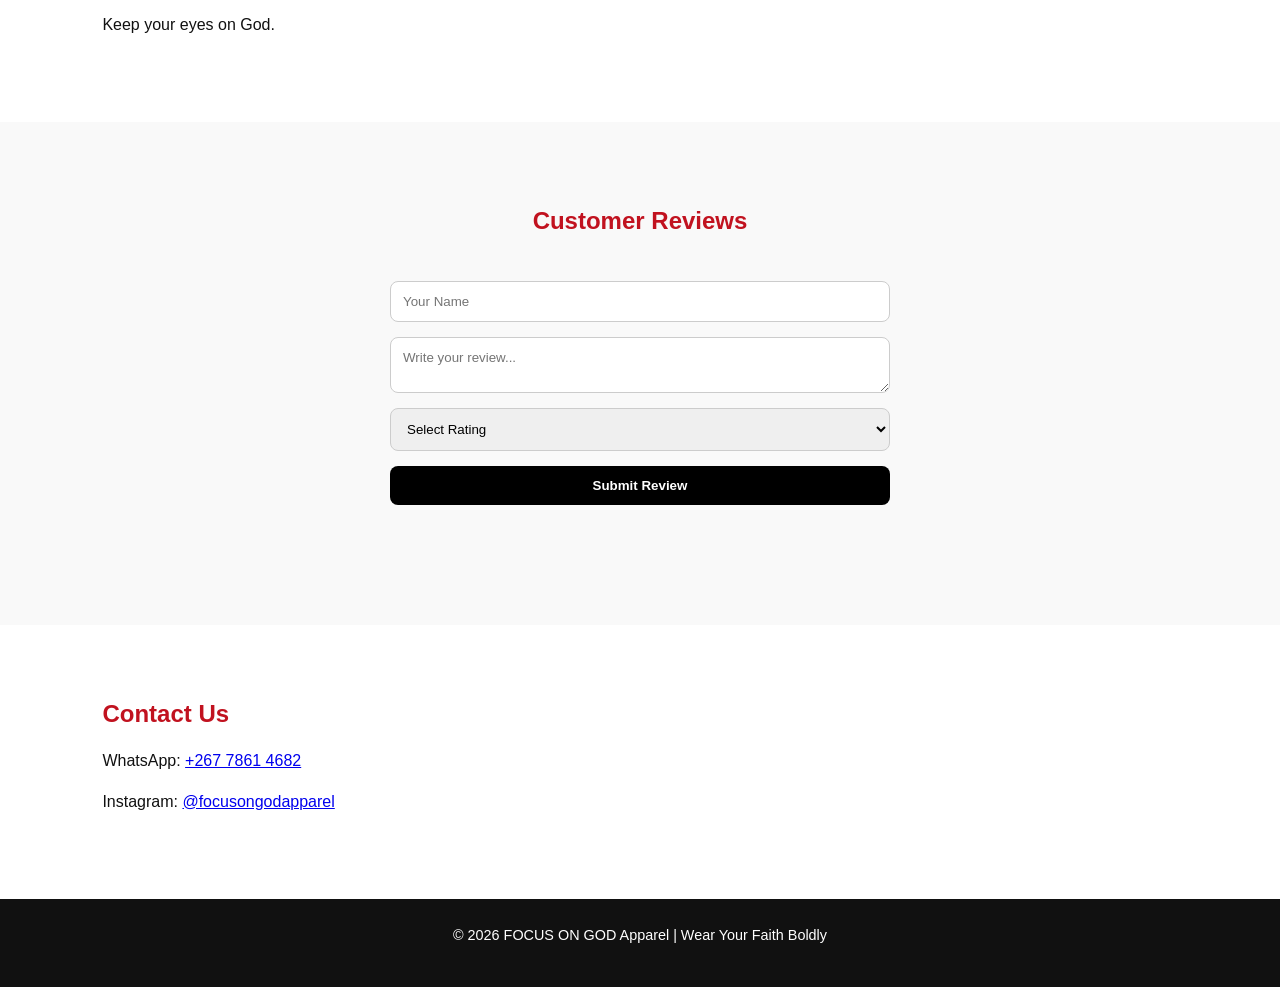
==== commit 9e4b1c97: "Update index.html" ====
--- a/index.html
+++ b/index.html
@@ -1,91 +1,178 @@
 <!DOCTYPE html>
 <html lang="en">
 <head>
-<meta charset="UTF-8">
-<meta name="viewport" content="width=device-width, initial-scale=1.0">
-<title>FOCUS ON GOD Apparel - Reviews</title>
-<link rel="stylesheet" href="style.css">
+    <meta charset="UTF-8">
+    <title>FOCUS ON GOD Apparel</title>
+    <meta name="viewport" content="width=device-width, initial-scale=1.0">
 
-<style>
-.reviews-section {
-    padding: 80px 20px;
-    text-align: center;
-    background: #f9f9f9;
-}
+    <link rel="stylesheet" href="style.css">
 
-.review-form {
-    max-width: 500px;
-    margin: auto;
-    display: flex;
-    flex-direction: column;
-    gap: 15px;
-}
+    <style>
+        /* REVIEWS SECTION */
+        .reviews {
+            padding: 80px 20px;
+            text-align: center;
+            background-color: #f9f9f9;
+        }
 
-.review-form input,
-.review-form textarea,
-.review-form select {
-    padding: 12px;
-    border-radius: 8px;
-    border: 1px solid #ccc;
-}
+        .review-form {
+            max-width: 500px;
+            margin: 40px auto;
+            display: flex;
+            flex-direction: column;
+            gap: 15px;
+        }
 
-.review-form button {
-    padding: 12px;
-    background: black;
-    color: white;
-    border: none;
-    border-radius: 8px;
-    cursor: pointer;
-}
+        .review-form input,
+        .review-form textarea,
+        .review-form select {
+            padding: 12px;
+            border-radius: 8px;
+            border: 1px solid #ccc;
+            font-family: inherit;
+        }
 
-.review-card {
-    background: white;
-    padding: 20px;
-    margin: 20px auto;
-    max-width: 500px;
-    border-radius: 10px;
-    box-shadow: 0 5px 15px rgba(0,0,0,0.05);
-    text-align: left;
-}
-.review-card h4 {
-    margin-bottom: 5px;
-}
-.review-card p {
-    margin: 5px 0;
-}
-</style>
+        .review-form button {
+            padding: 12px;
+            background: black;
+            color: white;
+            border: none;
+            border-radius: 8px;
+            cursor: pointer;
+            font-weight: bold;
+        }
+
+        .review-form button:hover {
+            opacity: 0.85;
+        }
+
+        .review-card {
+            background: white;
+            padding: 20px;
+            margin: 20px auto;
+            max-width: 500px;
+            border-radius: 10px;
+            box-shadow: 0 5px 15px rgba(0,0,0,0.05);
+            text-align: left;
+        }
+
+        .review-card h4 {
+            margin-bottom: 5px;
+        }
+
+        .review-card p {
+            margin: 5px 0;
+        }
+    </style>
 </head>
+
 <body>
 
-<h2 style="text-align:center; margin-top:50px;">Customer Reviews</h2>
+<!-- NAVIGATION -->
+<nav class="navbar">
+    <div class="nav-container">
+        <a href="#hero" class="nav-logo">FOCUS ON GOD</a>
+        <div class="nav-links">
+            <a href="#hero">Home</a>
+            <a href="#about">About</a>
+            <a href="products.html">Products</a>
+            <a href="#contact">Contact</a>
+        </div>
+    </div>
+</nav>
 
-<section class="reviews-section">
-
-<form class="review-form" id="reviewForm">
-<input type="text" id="name" placeholder="Your Name" required>
-<textarea id="review" placeholder="Write your review..." required></textarea>
-
-<select id="rating" required>
-<option value="">Select Rating</option>
-<option value="5">⭐⭐⭐⭐⭐ (5)</option>
-<option value="4">⭐⭐⭐⭐ (4)</option>
-<option value="3">⭐⭐⭐ (3)</option>
-<option value="2">⭐⭐ (2)</option>
-<option value="1">⭐ (1)</option>
-</select>
-
-<button type="submit">Submit Review</button>
-</form>
-
-<div id="reviewsContainer"></div>
-
+<!-- HERO -->
+<section id="hero" class="hero">
+    <div class="hero-content">
+        <h1>WEAR YOUR FAITH BOLDLY</h1>
+        <p>God is doing a new thing — and He is doing it now.</p>
+        <button class="hero-btn" onclick="document.getElementById('featured').scrollIntoView({behavior:'smooth'})">
+            Shop Now
+        </button>
+    </div>
 </section>
 
+<!-- ABOUT -->
+<section id="about" class="mission">
+    <h2>Our Mission</h2>
+    <p>
+        At <strong>FOCUS ON GOD Apparel</strong>, we design fashion rooted in faith, purpose, and identity.
+        Our goal is to inspire believers to represent Christ boldly in everyday life.
+    </p>
+</section>
+
+<!-- FEATURED -->
+<section id="featured" class="featured">
+    <h2>Featured Collection</h2>
+    <div class="featured-container">
+        <div class="featured-card">
+            <h3>Faith Over Fear</h3>
+            <p>Stand firm. Stay fearless.</p>
+        </div>
+        <div class="featured-card">
+            <h3>Grace Wins</h3>
+            <p>Victory through Him.</p>
+        </div>
+        <div class="featured-card">
+            <h3>Stay Focused</h3>
+            <p>Keep your eyes on God.</p>
+        </div>
+    </div>
+</section>
+
+<!-- REVIEWS -->
+<section class="reviews">
+    <h2>Customer Reviews</h2>
+
+    <form class="review-form" id="reviewForm">
+        <input type="text" id="name" placeholder="Your Name" required>
+
+        <textarea id="review" placeholder="Write your review..." required></textarea>
+
+        <select id="rating" required>
+            <option value="">Select Rating</option>
+            <option value="5">⭐⭐⭐⭐⭐ (5)</option>
+            <option value="4">⭐⭐⭐⭐ (4)</option>
+            <option value="3">⭐⭐⭐ (3)</option>
+            <option value="2">⭐⭐ (2)</option>
+            <option value="1">⭐ (1)</option>
+        </select>
+
+        <button type="submit">Submit Review</button>
+    </form>
+
+    <div id="reviewsContainer"></div>
+</section>
+
+<!-- CONTACT -->
+<section id="contact" class="contact">
+    <h2>Contact Us</h2>
+    <p>
+        WhatsApp:
+        <a href="https://wa.me/26778614682" target="_blank">
+            +267 7861 4682
+        </a>
+    </p>
+
+    <p>
+        Instagram:
+        <a href="https://www.instagram.com/focusongodapparel" target="_blank">
+            @focusongodapparel
+        </a>
+    </p>
+</section>
+
+<!-- FOOTER -->
+<footer class="footer">
+    <p>© 2026 FOCUS ON GOD Apparel | Wear Your Faith Boldly</p>
+</footer>
+
+<!-- REVIEW SCRIPT -->
 <script>
 const form = document.getElementById("reviewForm");
 const container = document.getElementById("reviewsContainer");
 
-form.addEventListener("submit", (e) => {
+form.addEventListener("submit", function(e) {
     e.preventDefault();
 
     const name = document.getElementById("name").value;
@@ -94,11 +181,13 @@
 
     const card = document.createElement("div");
     card.className = "review-card";
+
     card.innerHTML = `
         <h4>${name}</h4>
         <p>${"⭐".repeat(rating)}</p>
         <p>${review}</p>
     `;
+
     container.prepend(card);
 
     form.reset();
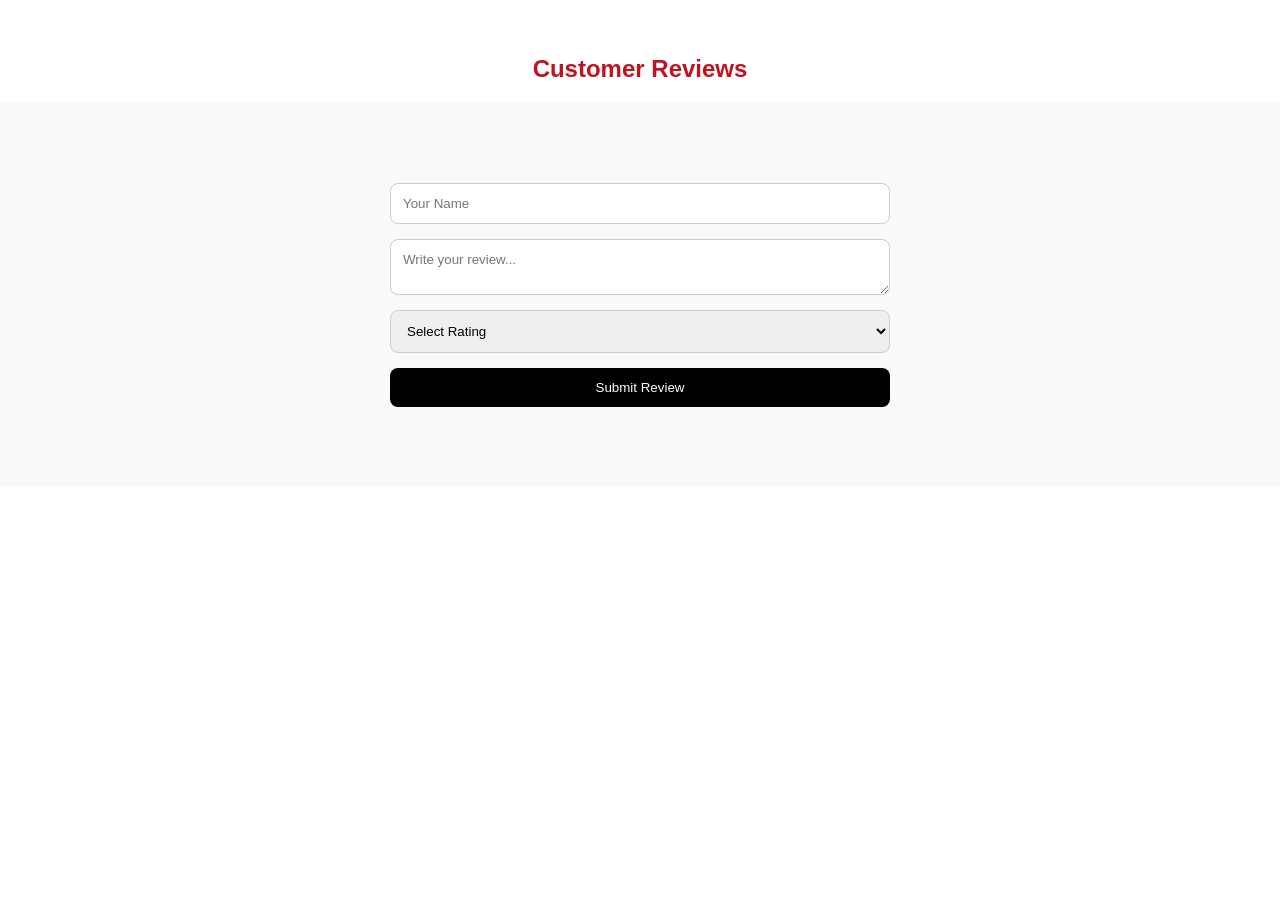
==== commit 38cbca84: "Update index.html" ====
--- a/index.html
+++ b/index.html
@@ -1,178 +1,91 @@
 <!DOCTYPE html>
 <html lang="en">
 <head>
-    <meta charset="UTF-8">
-    <title>FOCUS ON GOD Apparel</title>
-    <meta name="viewport" content="width=device-width, initial-scale=1.0">
+<meta charset="UTF-8">
+<meta name="viewport" content="width=device-width, initial-scale=1.0">
+<title>FOCUS ON GOD Apparel - Reviews</title>
+<link rel="stylesheet" href="style.css">
 
-    <link rel="stylesheet" href="style.css">
+<style>
+.reviews-section {
+    padding: 80px 20px;
+    text-align: center;
+    background: #f9f9f9;
+}
 
-    <style>
-        /* REVIEWS SECTION */
-        .reviews {
-            padding: 80px 20px;
-            text-align: center;
-            background-color: #f9f9f9;
-        }
+.review-form {
+    max-width: 500px;
+    margin: auto;
+    display: flex;
+    flex-direction: column;
+    gap: 15px;
+}
 
-        .review-form {
-            max-width: 500px;
-            margin: 40px auto;
-            display: flex;
-            flex-direction: column;
-            gap: 15px;
-        }
+.review-form input,
+.review-form textarea,
+.review-form select {
+    padding: 12px;
+    border-radius: 8px;
+    border: 1px solid #ccc;
+}
 
-        .review-form input,
-        .review-form textarea,
-        .review-form select {
-            padding: 12px;
-            border-radius: 8px;
-            border: 1px solid #ccc;
-            font-family: inherit;
-        }
+.review-form button {
+    padding: 12px;
+    background: black;
+    color: white;
+    border: none;
+    border-radius: 8px;
+    cursor: pointer;
+}
 
-        .review-form button {
-            padding: 12px;
-            background: black;
-            color: white;
-            border: none;
-            border-radius: 8px;
-            cursor: pointer;
-            font-weight: bold;
-        }
-
-        .review-form button:hover {
-            opacity: 0.85;
-        }
-
-        .review-card {
-            background: white;
-            padding: 20px;
-            margin: 20px auto;
-            max-width: 500px;
-            border-radius: 10px;
-            box-shadow: 0 5px 15px rgba(0,0,0,0.05);
-            text-align: left;
-        }
-
-        .review-card h4 {
-            margin-bottom: 5px;
-        }
-
-        .review-card p {
-            margin: 5px 0;
-        }
-    </style>
+.review-card {
+    background: white;
+    padding: 20px;
+    margin: 20px auto;
+    max-width: 500px;
+    border-radius: 10px;
+    box-shadow: 0 5px 15px rgba(0,0,0,0.05);
+    text-align: left;
+}
+.review-card h4 {
+    margin-bottom: 5px;
+}
+.review-card p {
+    margin: 5px 0;
+}
+</style>
 </head>
-
 <body>
 
-<!-- NAVIGATION -->
-<nav class="navbar">
-    <div class="nav-container">
-        <a href="#hero" class="nav-logo">FOCUS ON GOD</a>
-        <div class="nav-links">
-            <a href="#hero">Home</a>
-            <a href="#about">About</a>
-            <a href="products.html">Products</a>
-            <a href="#contact">Contact</a>
-        </div>
-    </div>
-</nav>
+<h2 style="text-align:center; margin-top:50px;">Customer Reviews</h2>
 
-<!-- HERO -->
-<section id="hero" class="hero">
-    <div class="hero-content">
-        <h1>WEAR YOUR FAITH BOLDLY</h1>
-        <p>God is doing a new thing — and He is doing it now.</p>
-        <button class="hero-btn" onclick="document.getElementById('featured').scrollIntoView({behavior:'smooth'})">
-            Shop Now
-        </button>
-    </div>
+<section class="reviews-section">
+
+<form class="review-form" id="reviewForm">
+<input type="text" id="name" placeholder="Your Name" required>
+<textarea id="review" placeholder="Write your review..." required></textarea>
+
+<select id="rating" required>
+<option value="">Select Rating</option>
+<option value="5">⭐⭐⭐⭐⭐ (5)</option>
+<option value="4">⭐⭐⭐⭐ (4)</option>
+<option value="3">⭐⭐⭐ (3)</option>
+<option value="2">⭐⭐ (2)</option>
+<option value="1">⭐ (1)</option>
+</select>
+
+<button type="submit">Submit Review</button>
+</form>
+
+<div id="reviewsContainer"></div>
+
 </section>
 
-<!-- ABOUT -->
-<section id="about" class="mission">
-    <h2>Our Mission</h2>
-    <p>
-        At <strong>FOCUS ON GOD Apparel</strong>, we design fashion rooted in faith, purpose, and identity.
-        Our goal is to inspire believers to represent Christ boldly in everyday life.
-    </p>
-</section>
-
-<!-- FEATURED -->
-<section id="featured" class="featured">
-    <h2>Featured Collection</h2>
-    <div class="featured-container">
-        <div class="featured-card">
-            <h3>Faith Over Fear</h3>
-            <p>Stand firm. Stay fearless.</p>
-        </div>
-        <div class="featured-card">
-            <h3>Grace Wins</h3>
-            <p>Victory through Him.</p>
-        </div>
-        <div class="featured-card">
-            <h3>Stay Focused</h3>
-            <p>Keep your eyes on God.</p>
-        </div>
-    </div>
-</section>
-
-<!-- REVIEWS -->
-<section class="reviews">
-    <h2>Customer Reviews</h2>
-
-    <form class="review-form" id="reviewForm">
-        <input type="text" id="name" placeholder="Your Name" required>
-
-        <textarea id="review" placeholder="Write your review..." required></textarea>
-
-        <select id="rating" required>
-            <option value="">Select Rating</option>
-            <option value="5">⭐⭐⭐⭐⭐ (5)</option>
-            <option value="4">⭐⭐⭐⭐ (4)</option>
-            <option value="3">⭐⭐⭐ (3)</option>
-            <option value="2">⭐⭐ (2)</option>
-            <option value="1">⭐ (1)</option>
-        </select>
-
-        <button type="submit">Submit Review</button>
-    </form>
-
-    <div id="reviewsContainer"></div>
-</section>
-
-<!-- CONTACT -->
-<section id="contact" class="contact">
-    <h2>Contact Us</h2>
-    <p>
-        WhatsApp:
-        <a href="https://wa.me/26778614682" target="_blank">
-            +267 7861 4682
-        </a>
-    </p>
-
-    <p>
-        Instagram:
-        <a href="https://www.instagram.com/focusongodapparel" target="_blank">
-            @focusongodapparel
-        </a>
-    </p>
-</section>
-
-<!-- FOOTER -->
-<footer class="footer">
-    <p>© 2026 FOCUS ON GOD Apparel | Wear Your Faith Boldly</p>
-</footer>
-
-<!-- REVIEW SCRIPT -->
 <script>
 const form = document.getElementById("reviewForm");
 const container = document.getElementById("reviewsContainer");
 
-form.addEventListener("submit", function(e) {
+form.addEventListener("submit", (e) => {
     e.preventDefault();
 
     const name = document.getElementById("name").value;
@@ -181,13 +94,11 @@
 
     const card = document.createElement("div");
     card.className = "review-card";
-
     card.innerHTML = `
         <h4>${name}</h4>
         <p>${"⭐".repeat(rating)}</p>
         <p>${review}</p>
     `;
-
     container.prepend(card);
 
     form.reset();
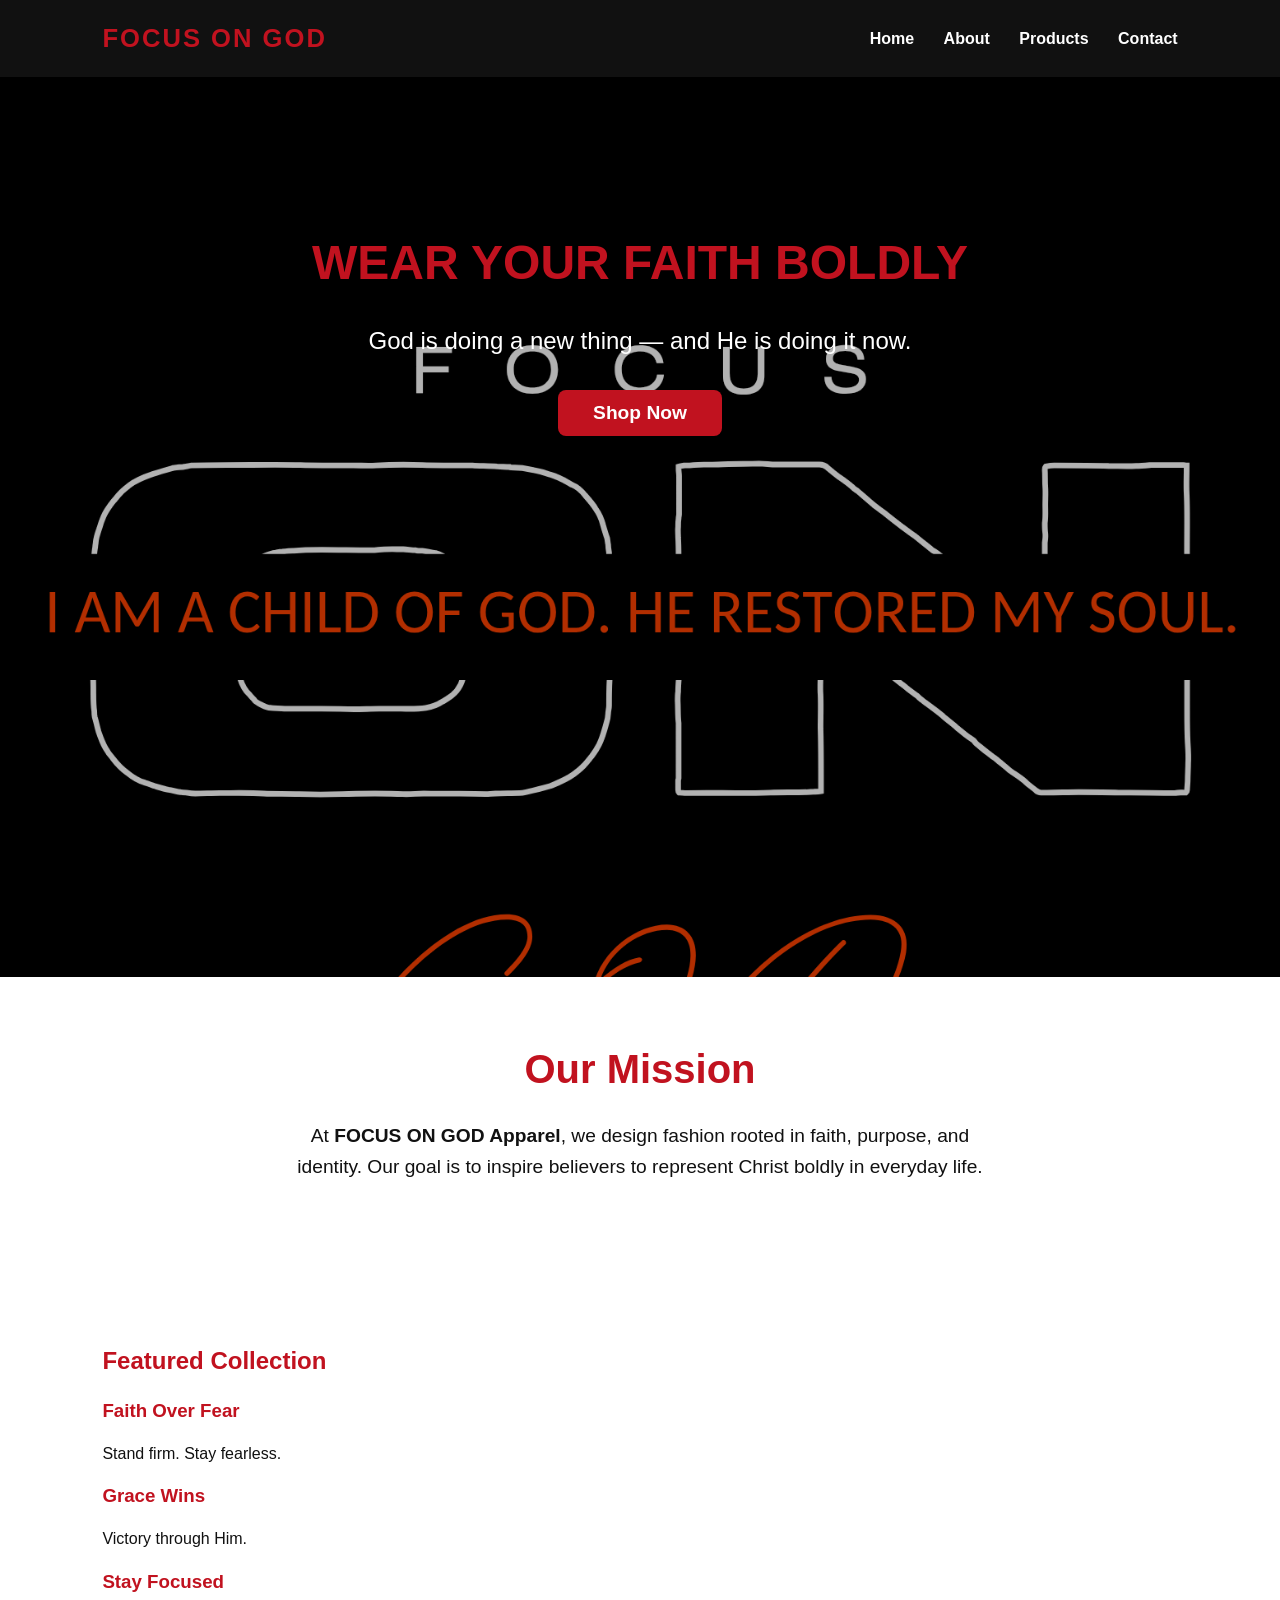
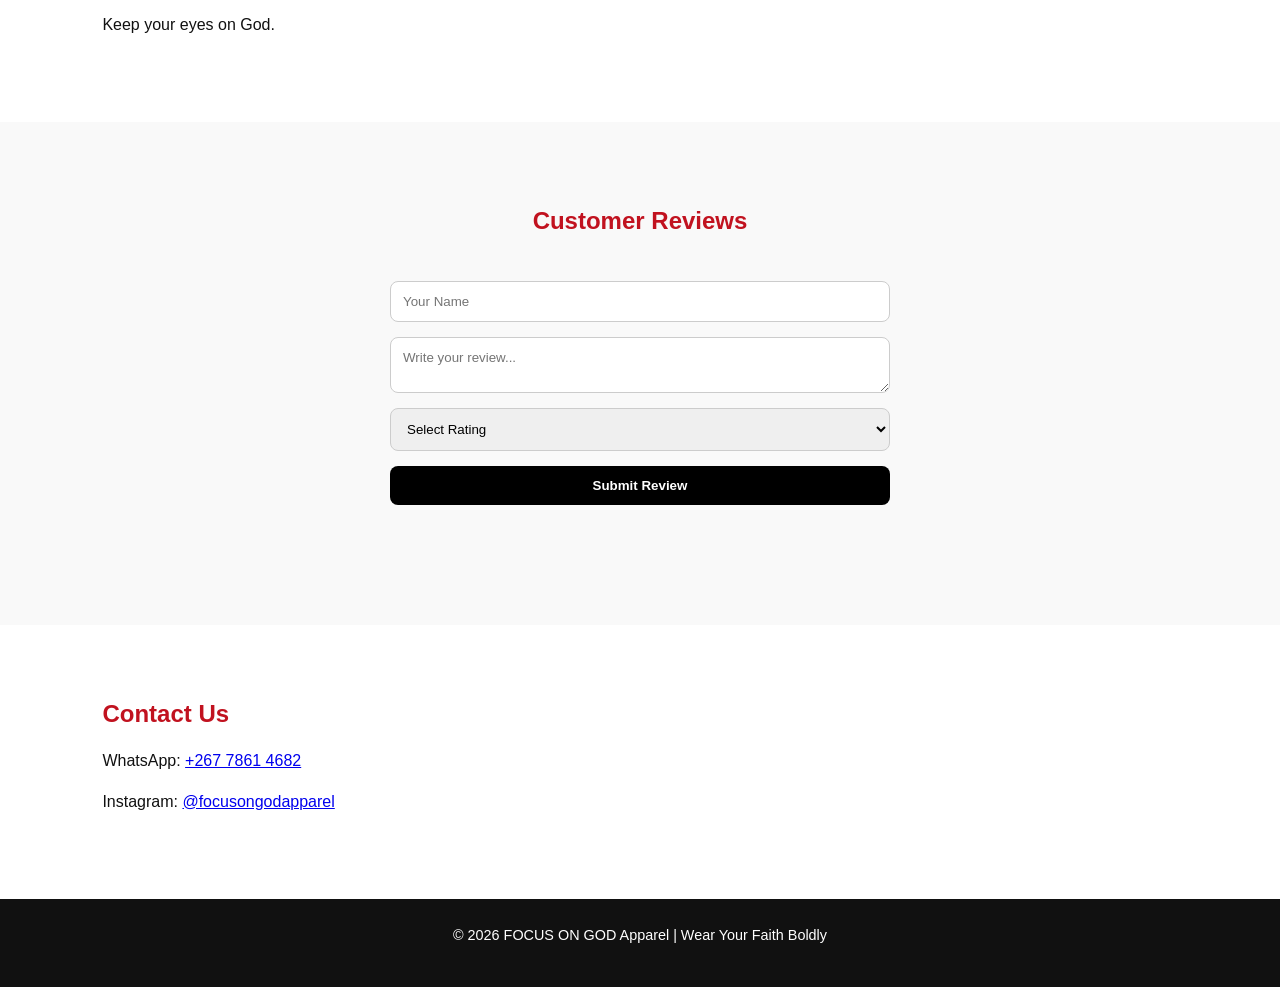
==== commit c4a7fe80: "Update index.html" ====
--- a/index.html
+++ b/index.html
@@ -1,91 +1,178 @@
 <!DOCTYPE html>
 <html lang="en">
 <head>
-<meta charset="UTF-8">
-<meta name="viewport" content="width=device-width, initial-scale=1.0">
-<title>FOCUS ON GOD Apparel - Reviews</title>
-<link rel="stylesheet" href="style.css">
+    <meta charset="UTF-8">
+    <title>FOCUS ON GOD Apparel</title>
+    <meta name="viewport" content="width=device-width, initial-scale=1.0">
 
-<style>
-.reviews-section {
-    padding: 80px 20px;
-    text-align: center;
-    background: #f9f9f9;
-}
+    <link rel="stylesheet" href="style.css">
 
-.review-form {
-    max-width: 500px;
-    margin: auto;
-    display: flex;
-    flex-direction: column;
-    gap: 15px;
-}
+    <style>
+        /* REVIEWS SECTION */
+        .reviews {
+            padding: 80px 20px;
+            text-align: center;
+            background-color: #f9f9f9;
+        }
 
-.review-form input,
-.review-form textarea,
-.review-form select {
-    padding: 12px;
-    border-radius: 8px;
-    border: 1px solid #ccc;
-}
+        .review-form {
+            max-width: 500px;
+            margin: 40px auto;
+            display: flex;
+            flex-direction: column;
+            gap: 15px;
+        }
 
-.review-form button {
-    padding: 12px;
-    background: black;
-    color: white;
-    border: none;
-    border-radius: 8px;
-    cursor: pointer;
-}
+        .review-form input,
+        .review-form textarea,
+        .review-form select {
+            padding: 12px;
+            border-radius: 8px;
+            border: 1px solid #ccc;
+            font-family: inherit;
+        }
 
-.review-card {
-    background: white;
-    padding: 20px;
-    margin: 20px auto;
-    max-width: 500px;
-    border-radius: 10px;
-    box-shadow: 0 5px 15px rgba(0,0,0,0.05);
-    text-align: left;
-}
-.review-card h4 {
-    margin-bottom: 5px;
-}
-.review-card p {
-    margin: 5px 0;
-}
-</style>
+        .review-form button {
+            padding: 12px;
+            background: black;
+            color: white;
+            border: none;
+            border-radius: 8px;
+            cursor: pointer;
+            font-weight: bold;
+        }
+
+        .review-form button:hover {
+            opacity: 0.85;
+        }
+
+        .review-card {
+            background: white;
+            padding: 20px;
+            margin: 20px auto;
+            max-width: 500px;
+            border-radius: 10px;
+            box-shadow: 0 5px 15px rgba(0,0,0,0.05);
+            text-align: left;
+        }
+
+        .review-card h4 {
+            margin-bottom: 5px;
+        }
+
+        .review-card p {
+            margin: 5px 0;
+        }
+    </style>
 </head>
+
 <body>
 
-<h2 style="text-align:center; margin-top:50px;">Customer Reviews</h2>
+<!-- NAVIGATION -->
+<nav class="navbar">
+    <div class="nav-container">
+        <a href="#hero" class="nav-logo">FOCUS ON GOD</a>
+        <div class="nav-links">
+            <a href="#hero">Home</a>
+            <a href="#about">About</a>
+            <a href="products.html">Products</a>
+            <a href="#contact">Contact</a>
+        </div>
+    </div>
+</nav>
 
-<section class="reviews-section">
-
-<form class="review-form" id="reviewForm">
-<input type="text" id="name" placeholder="Your Name" required>
-<textarea id="review" placeholder="Write your review..." required></textarea>
-
-<select id="rating" required>
-<option value="">Select Rating</option>
-<option value="5">⭐⭐⭐⭐⭐ (5)</option>
-<option value="4">⭐⭐⭐⭐ (4)</option>
-<option value="3">⭐⭐⭐ (3)</option>
-<option value="2">⭐⭐ (2)</option>
-<option value="1">⭐ (1)</option>
-</select>
-
-<button type="submit">Submit Review</button>
-</form>
-
-<div id="reviewsContainer"></div>
-
+<!-- HERO -->
+<section id="hero" class="hero">
+    <div class="hero-content">
+        <h1>WEAR YOUR FAITH BOLDLY</h1>
+        <p>God is doing a new thing — and He is doing it now.</p>
+        <button class="hero-btn" onclick="document.getElementById('featured').scrollIntoView({behavior:'smooth'})">
+            Shop Now
+        </button>
+    </div>
 </section>
 
+<!-- ABOUT -->
+<section id="about" class="mission">
+    <h2>Our Mission</h2>
+    <p>
+        At <strong>FOCUS ON GOD Apparel</strong>, we design fashion rooted in faith, purpose, and identity.
+        Our goal is to inspire believers to represent Christ boldly in everyday life.
+    </p>
+</section>
+
+<!-- FEATURED -->
+<section id="featured" class="featured">
+    <h2>Featured Collection</h2>
+    <div class="featured-container">
+        <div class="featured-card">
+            <h3>Faith Over Fear</h3>
+            <p>Stand firm. Stay fearless.</p>
+        </div>
+        <div class="featured-card">
+            <h3>Grace Wins</h3>
+            <p>Victory through Him.</p>
+        </div>
+        <div class="featured-card">
+            <h3>Stay Focused</h3>
+            <p>Keep your eyes on God.</p>
+        </div>
+    </div>
+</section>
+
+<!-- REVIEWS -->
+<section class="reviews">
+    <h2>Customer Reviews</h2>
+
+    <form class="review-form" id="reviewForm">
+        <input type="text" id="name" placeholder="Your Name" required>
+
+        <textarea id="review" placeholder="Write your review..." required></textarea>
+
+        <select id="rating" required>
+            <option value="">Select Rating</option>
+            <option value="5">⭐⭐⭐⭐⭐ (5)</option>
+            <option value="4">⭐⭐⭐⭐ (4)</option>
+            <option value="3">⭐⭐⭐ (3)</option>
+            <option value="2">⭐⭐ (2)</option>
+            <option value="1">⭐ (1)</option>
+        </select>
+
+        <button type="submit">Submit Review</button>
+    </form>
+
+    <div id="reviewsContainer"></div>
+</section>
+
+<!-- CONTACT -->
+<section id="contact" class="contact">
+    <h2>Contact Us</h2>
+    <p>
+        WhatsApp:
+        <a href="https://wa.me/26778614682" target="_blank">
+            +267 7861 4682
+        </a>
+    </p>
+
+    <p>
+        Instagram:
+        <a href="https://www.instagram.com/focusongodapparel" target="_blank">
+            @focusongodapparel
+        </a>
+    </p>
+</section>
+
+<!-- FOOTER -->
+<footer class="footer">
+    <p>© 2026 FOCUS ON GOD Apparel | Wear Your Faith Boldly</p>
+</footer>
+
+<!-- REVIEW SCRIPT -->
 <script>
 const form = document.getElementById("reviewForm");
 const container = document.getElementById("reviewsContainer");
 
-form.addEventListener("submit", (e) => {
+form.addEventListener("submit", function(e) {
     e.preventDefault();
 
     const name = document.getElementById("name").value;
@@ -94,11 +181,13 @@
 
     const card = document.createElement("div");
     card.className = "review-card";
+
     card.innerHTML = `
         <h4>${name}</h4>
         <p>${"⭐".repeat(rating)}</p>
         <p>${review}</p>
     `;
+
     container.prepend(card);
 
     form.reset();
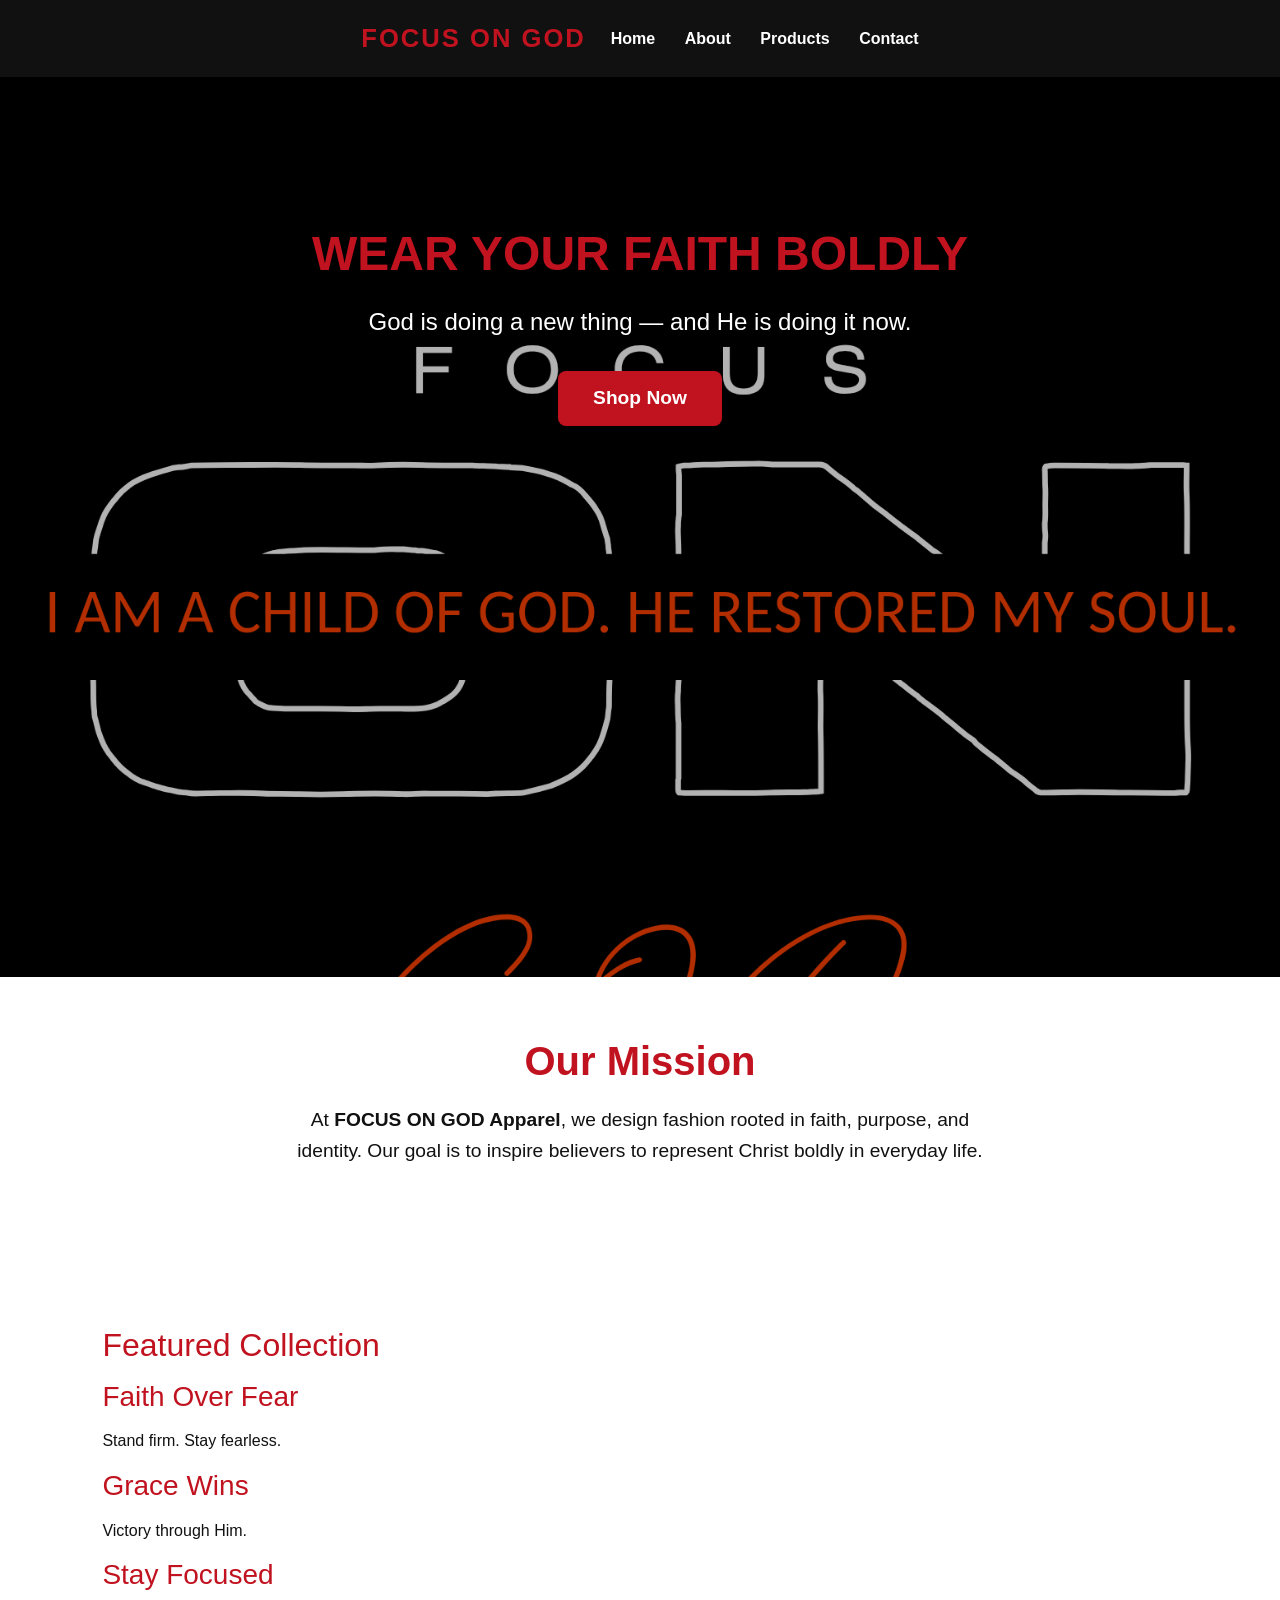
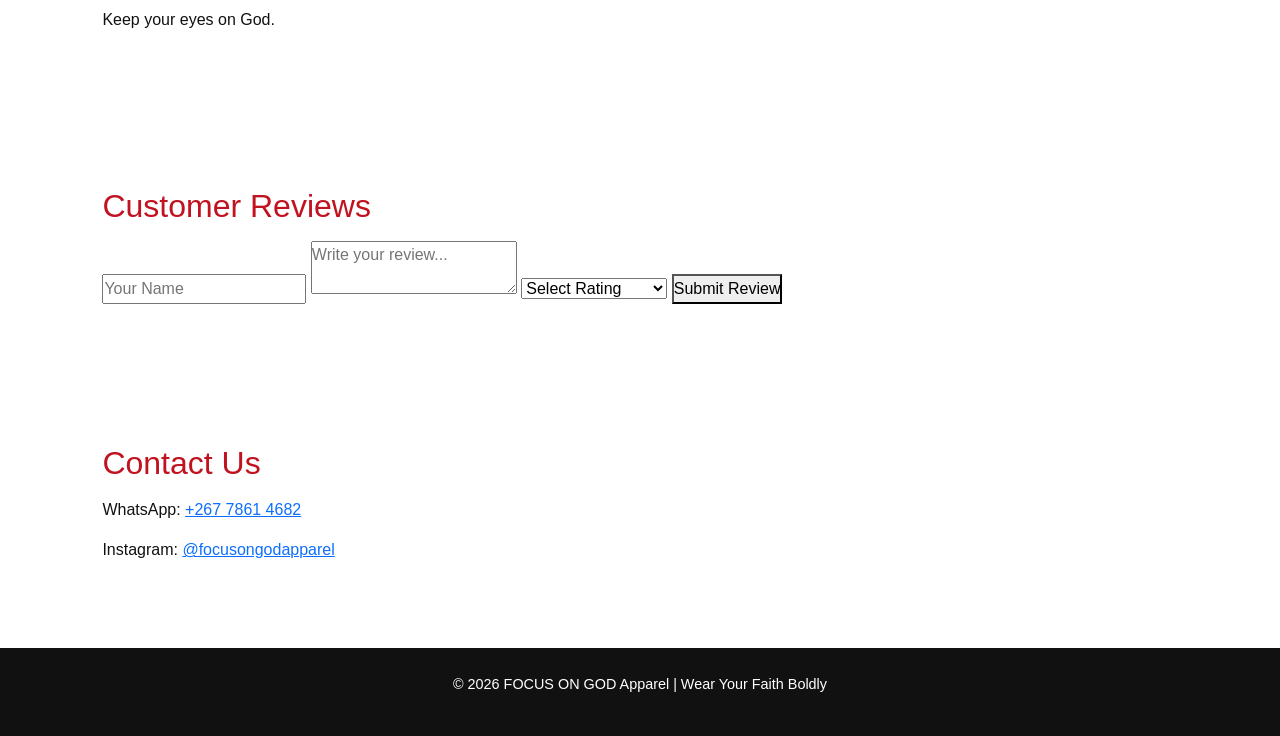
==== commit 0d8d3470: "Update index.html" ====
--- a/index.html
+++ b/index.html
@@ -5,65 +5,9 @@
     <title>FOCUS ON GOD Apparel</title>
     <meta name="viewport" content="width=device-width, initial-scale=1.0">
 
+   <link href="https://cdn.jsdelivr.net/npm/bootstrap@5.3.8/dist/css/bootstrap.min.css" rel="stylesheet" integrity="sha384-sRIl4kxILFvY47J16cr9ZwB07vP4J8+LH7qKQnuqkuIAvNWLzeN8tE5YBujZqJLB" crossorigin="anonymous">
+
     <link rel="stylesheet" href="style.css">
-
-    <style>
-        /* REVIEWS SECTION */
-        .reviews {
-            padding: 80px 20px;
-            text-align: center;
-            background-color: #f9f9f9;
-        }
-
-        .review-form {
-            max-width: 500px;
-            margin: 40px auto;
-            display: flex;
-            flex-direction: column;
-            gap: 15px;
-        }
-
-        .review-form input,
-        .review-form textarea,
-        .review-form select {
-            padding: 12px;
-            border-radius: 8px;
-            border: 1px solid #ccc;
-            font-family: inherit;
-        }
-
-        .review-form button {
-            padding: 12px;
-            background: black;
-            color: white;
-            border: none;
-            border-radius: 8px;
-            cursor: pointer;
-            font-weight: bold;
-        }
-
-        .review-form button:hover {
-            opacity: 0.85;
-        }
-
-        .review-card {
-            background: white;
-            padding: 20px;
-            margin: 20px auto;
-            max-width: 500px;
-            border-radius: 10px;
-            box-shadow: 0 5px 15px rgba(0,0,0,0.05);
-            text-align: left;
-        }
-
-        .review-card h4 {
-            margin-bottom: 5px;
-        }
-
-        .review-card p {
-            margin: 5px 0;
-        }
-    </style>
 </head>
 
 <body>
@@ -167,32 +111,9 @@
     <p>© 2026 FOCUS ON GOD Apparel | Wear Your Faith Boldly</p>
 </footer>
 
-<!-- REVIEW SCRIPT -->
-<script>
-const form = document.getElementById("reviewForm");
-const container = document.getElementById("reviewsContainer");
+    <script src="https://cdn.jsdelivr.net/npm/bootstrap@5.3.8/dist/js/bootstrap.min.js" integrity="sha384-G/EV+4j2dNv+tEPo3++6LCgdCROaejBqfUeNjuKAiuXbjrxilcCdDz6ZAVfHWe1Y" crossorigin="anonymous"></script>
 
-form.addEventListener("submit", function(e) {
-    e.preventDefault();
-
-    const name = document.getElementById("name").value;
-    const review = document.getElementById("review").value;
-    const rating = document.getElementById("rating").value;
-
-    const card = document.createElement("div");
-    card.className = "review-card";
-
-    card.innerHTML = `
-        <h4>${name}</h4>
-        <p>${"⭐".repeat(rating)}</p>
-        <p>${review}</p>
-    `;
-
-    container.prepend(card);
-
-    form.reset();
-});
-</script>
 
 </body>
 </html>
+
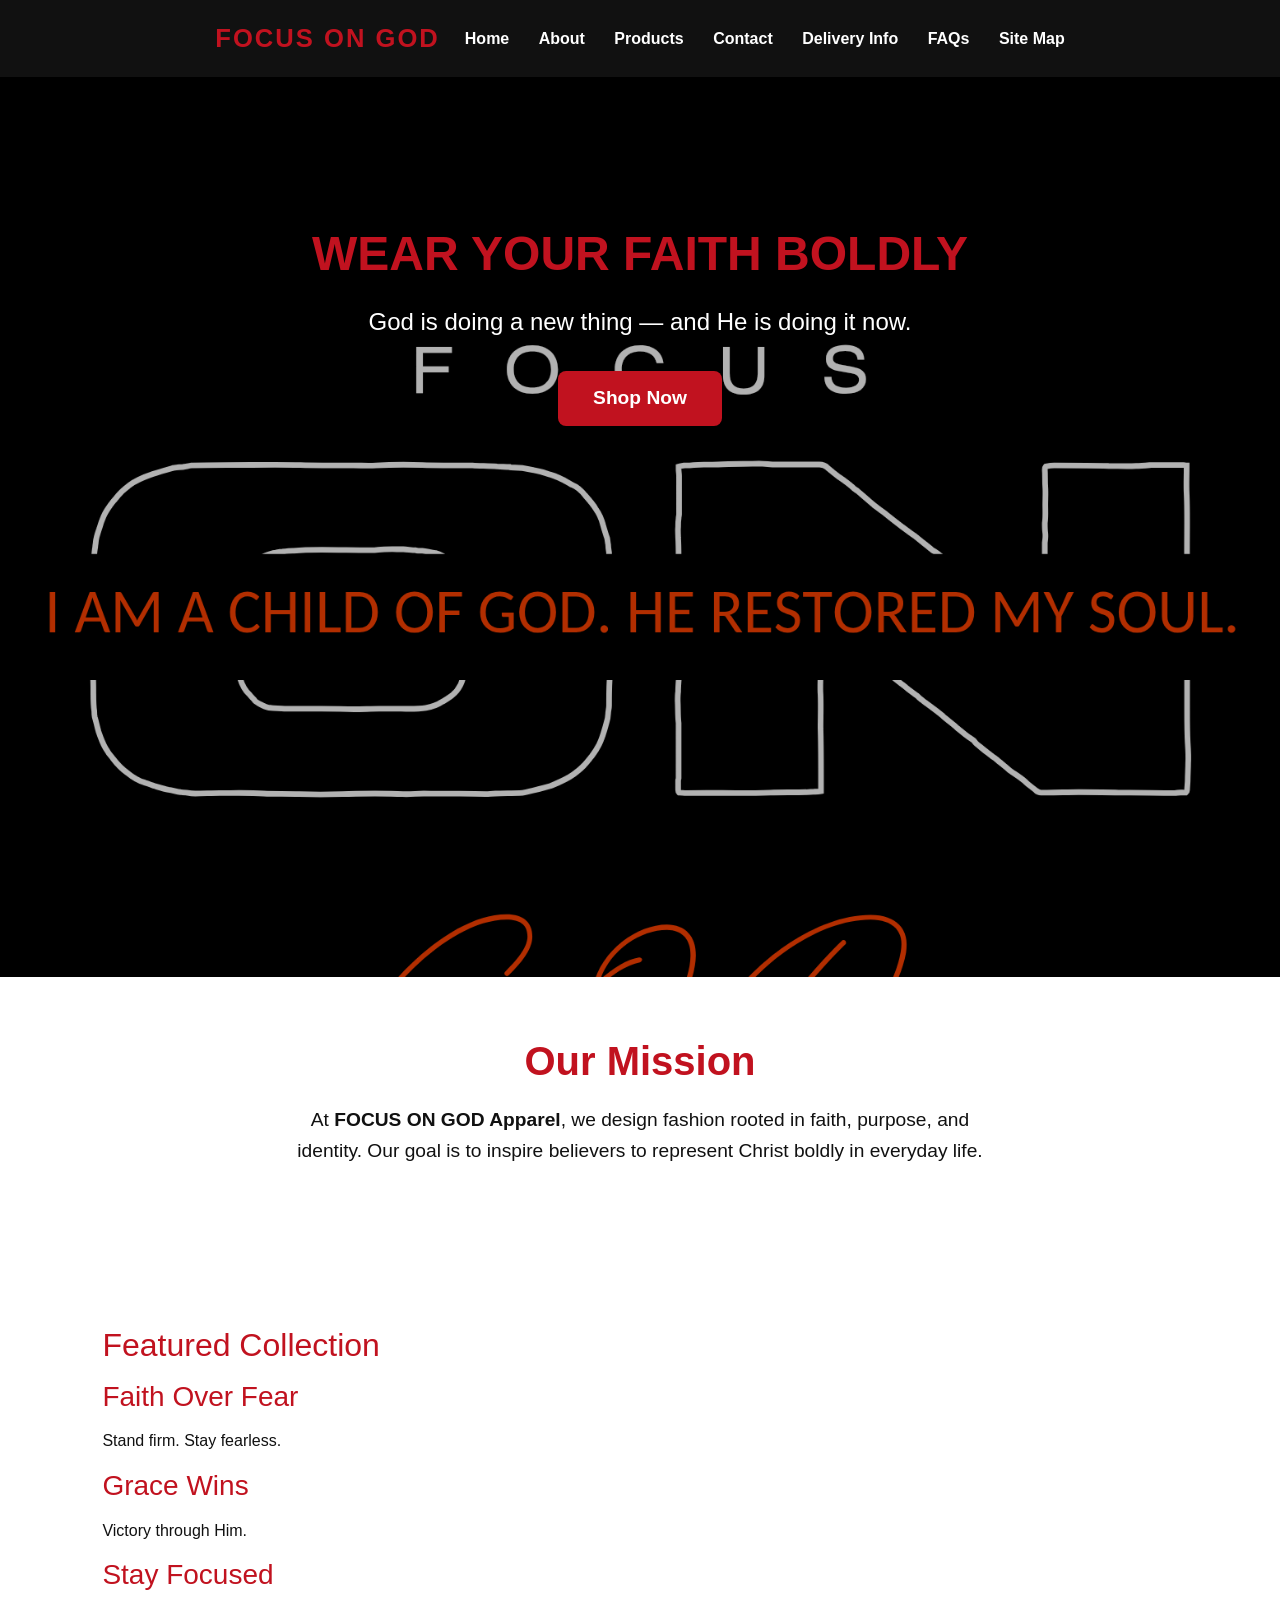
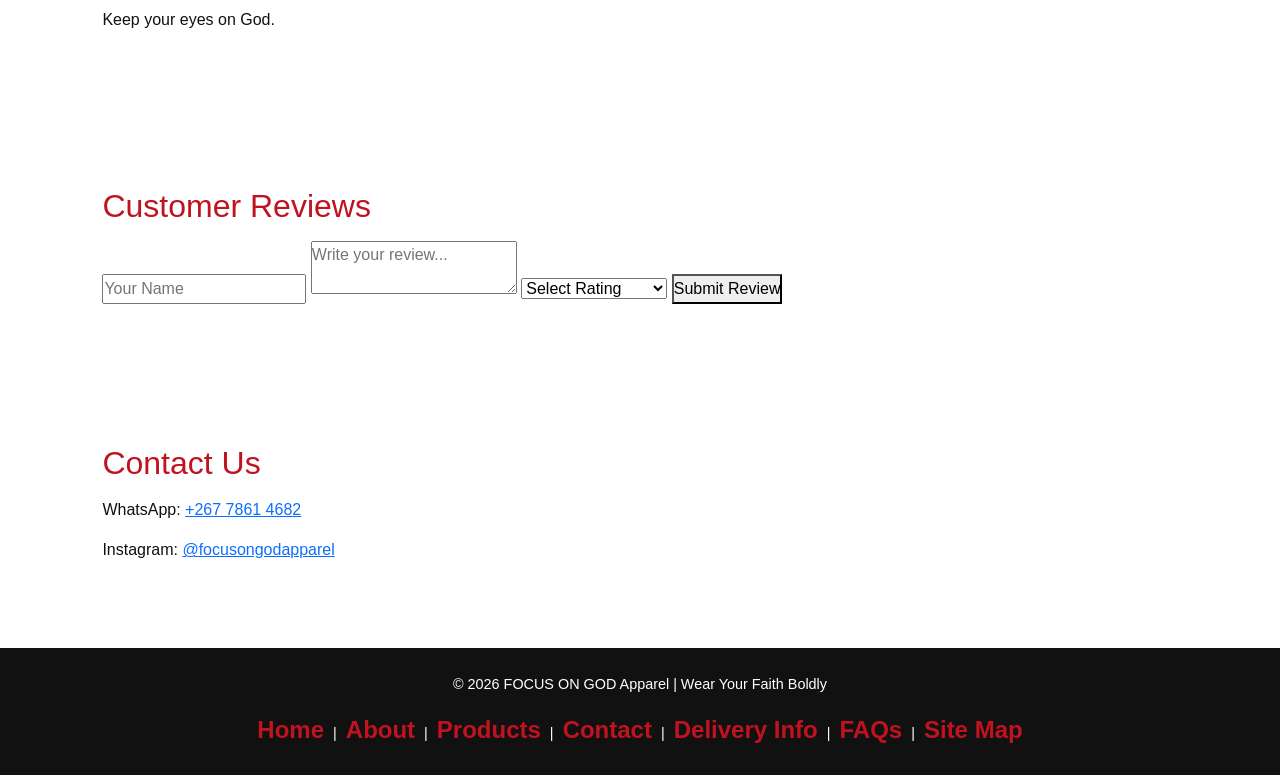
==== commit b0608851: "Update index.html" ====
--- a/index.html
+++ b/index.html
@@ -5,8 +5,10 @@
     <title>FOCUS ON GOD Apparel</title>
     <meta name="viewport" content="width=device-width, initial-scale=1.0">
 
-   <link href="https://cdn.jsdelivr.net/npm/bootstrap@5.3.8/dist/css/bootstrap.min.css" rel="stylesheet" integrity="sha384-sRIl4kxILFvY47J16cr9ZwB07vP4J8+LH7qKQnuqkuIAvNWLzeN8tE5YBujZqJLB" crossorigin="anonymous">
+    <!-- Bootstrap CSS -->
+    <link href="https://cdn.jsdelivr.net/npm/bootstrap@5.3.8/dist/css/bootstrap.min.css" rel="stylesheet" integrity="sha384-sRIl4kxILFvY47J16cr9ZwB07vP4J8+LH7qKQnuqkuIAvNWLzeN8tE5YBujZqJLB" crossorigin="anonymous">
 
+    <!-- Custom CSS -->
     <link rel="stylesheet" href="style.css">
 </head>
 
@@ -15,12 +17,15 @@
 <!-- NAVIGATION -->
 <nav class="navbar">
     <div class="nav-container">
-        <a href="#hero" class="nav-logo">FOCUS ON GOD</a>
+        <a href="index.html" class="nav-logo">FOCUS ON GOD</a>
         <div class="nav-links">
-            <a href="#hero">Home</a>
-            <a href="#about">About</a>
+            <a href="index.html#hero">Home</a>
+            <a href="index.html#about">About</a>
             <a href="products.html">Products</a>
-            <a href="#contact">Contact</a>
+            <a href="contacts.html">Contact</a>
+            <a href="delivery.html">Delivery Info</a>
+            <a href="faq.html">FAQs</a>
+            <a href="sitemap.html">Site Map</a>
         </div>
     </div>
 </nav>
@@ -93,27 +98,31 @@
     <h2>Contact Us</h2>
     <p>
         WhatsApp:
-        <a href="https://wa.me/26778614682" target="_blank">
-            +267 7861 4682
-        </a>
+        <a href="https://wa.me/26778614682" target="_blank">+267 7861 4682</a>
     </p>
 
     <p>
         Instagram:
-        <a href="https://www.instagram.com/focusongodapparel" target="_blank">
-            @focusongodapparel
-        </a>
+        <a href="https://www.instagram.com/focusongodapparel" target="_blank">@focusongodapparel</a>
     </p>
 </section>
 
 <!-- FOOTER -->
 <footer class="footer">
     <p>© 2026 FOCUS ON GOD Apparel | Wear Your Faith Boldly</p>
+    <div class="footer-links">
+        <a href="index.html#hero">Home</a> |
+        <a href="index.html#about">About</a> |
+        <a href="products.html">Products</a> |
+        <a href="contacts.html">Contact</a> |
+        <a href="delivery.html">Delivery Info</a> |
+        <a href="faq.html">FAQs</a> |
+        <a href="sitemap.html">Site Map</a>
+    </div>
 </footer>
 
-    <script src="https://cdn.jsdelivr.net/npm/bootstrap@5.3.8/dist/js/bootstrap.min.js" integrity="sha384-G/EV+4j2dNv+tEPo3++6LCgdCROaejBqfUeNjuKAiuXbjrxilcCdDz6ZAVfHWe1Y" crossorigin="anonymous"></script>
-
+<!-- Bootstrap JS -->
+<script src="https://cdn.jsdelivr.net/npm/bootstrap@5.3.8/dist/js/bootstrap.min.js" integrity="sha384-G/EV+4j2dNv+tEPo3++6LCgdCROaejBqfUeNjuKAiuXbjrxilcCdDz6ZAVfHWe1Y" crossorigin="anonymous"></script>
 
 </body>
 </html>
-
--- a/style.css
+++ b/style.css
@@ -496,4 +496,53 @@
     .page-header p { font-size: 1rem; }
     .carousel-item img { width: 90%; }
     .carousel-item h3 { font-size: 1.2rem; }
-   }
+}
+
+/* =========================
+   FAQ Accordion Custom Styles
+========================= */
+.accordion-button {
+    background-color: var(--light-gray);
+    color: var(--primary-red);
+    font-weight: 600;
+    font-size: 1.1rem;
+}
+
+.accordion-button:focus {
+    box-shadow: none;
+}
+
+.accordion-button:not(.collapsed) {
+    background-color: var(--primary-red);
+    color: var(--primary-white);
+}
+
+.accordion-body {
+    background-color: var(--primary-white);
+    color: var(--primary-black);
+    font-size: 1rem;
+    line-height: 1.5;
+}
+
+.accordion-item {
+    border-radius: 8px;
+    overflow: hidden;
+    margin-bottom: 15px;
+    border: 1px solid #ddd;
+}
+
+.accordion-button.collapsed:hover {
+    background-color: #e6e6e6;
+}
+
+@media (max-width: 768px) {
+    .accordion-button {
+        font-size: 1rem;
+        padding: 14px 20px;
+    }
+
+    .accordion-body {
+        font-size: 0.95rem;
+    }
+}
+
